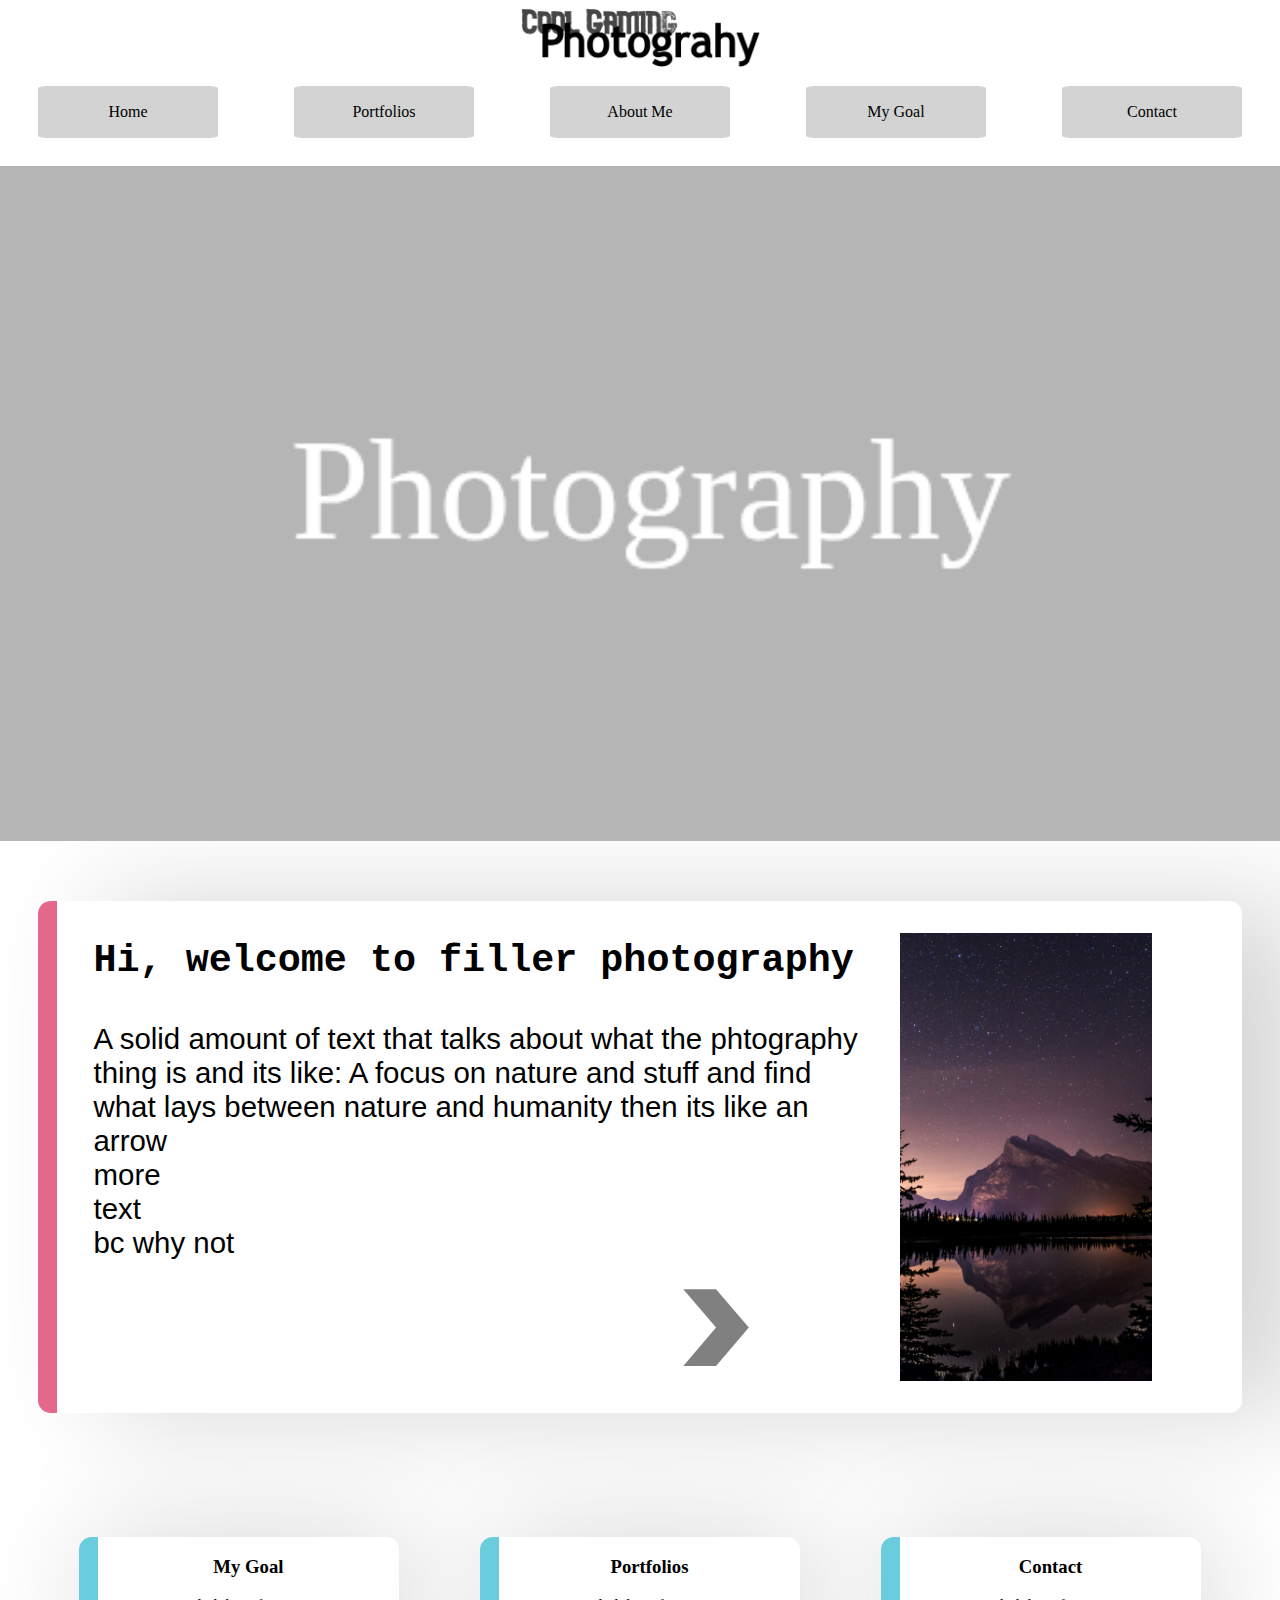
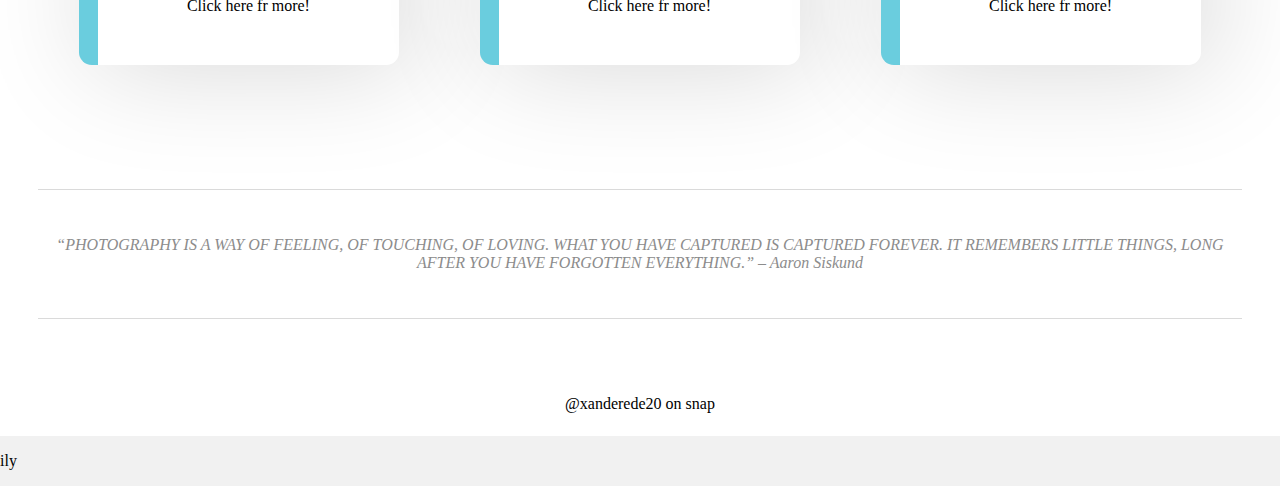
==== index.html @ 937c344c "Update index.html" ====
<HTML>
<head>
<link rel="stylesheet" type="text/css" href="phot.css">
<script src="canvasSlideshow.js"></script>
<title> FBLA 2</title>


</head>
				
<body onload="onLoad()">		

<div id="header">
	<div id="headerLogoWrapper">
		<img src="Logo.png" id="headerLogo">    <!--1000px x 200px-->
	</div>
	
	<div id="headerPagesWrapper">
			<a class="headerButton" id="headerHome">Home</a>
			<a class="headerButton" id="headerPortfolios">Portfolios</a>
			<a class="headerButton" id="headerAboutMe">About Me</a>
			<a class="headerButton" id="headerMyGoal">My Goal</a>
			<a class="headerButton" id="headerContact">Contact</a>
	</div>
</div>

<div id="wrapper">

	<div id="slideshow">
		<canvas id="slideshowCanvas"></canvas>
	</div>
	
	<div id="block1">
		<div id="block1txt">
			<a href="https://www.w3schools.com" id="linkAboutMe" class="normalA"> 
				<h3 class="head">Hi, welcome to filler photography</h3>
				<p> A solid amount of text that talks about what the phtography thing is and its like: A focus on nature and stuff and find  what lays between nature and  humanity then its like an arrow <br> more <br> text <br> bc why not</p>
				<a class="cardButton" id="aboutButton">MOre about me</a>
			</a>
		</div>
		
		<div id="block1imgdiv">
			<img src="filler.jpg" id="block1img">
		</div>
	</div>
	
<div id="pagesTable"> 
	<div id="tableBox1" class="tableBox">
		<h3> My Goal</h3>
		<p>Click here fr more!</p>
	</div>
	
	<div id="tableBox2" class="tableBox">
		<h3>Portfolios</h3>
		<p>Click here fr more!</p>
	</div>
	
	<div id="tableBox3" class="tableBox">
		<h3>Contact</h3>
		<p>Click here fr more!</p>
	</div>
</div>

<div id="poem">
 <p> “PHOTOGRAPHY IS A WAY OF FEELING, OF TOUCHING, OF LOVING. WHAT YOU HAVE CAPTURED IS CAPTURED FOREVER. IT REMEMBERS LITTLE THINGS, LONG AFTER YOU HAVE FORGOTTEN EVERYTHING.”
– Aaron Siskund</p>
</div>

<p style="text-align:center;">@xanderede20 on snap</p>
</div>
		
<footer id="footer">
<div id="fWrap" class="foot">
	<p>ily </p>
	</div>
</footer>
		
</body>
				</HTML>
---- phot.css ----
body{
background-color: white;
margin: 0%;
overflow-x: hidden;
}

#header{
	z-index: 999;
	height: 17%;
	width: 100%;
	top: 0;
	 background-color:white;
	 padding-bottom:1%;
	
}

.header{
	background-color: white;
	height: 60%;
	display:flex;
	border: 1px solid black;
}

#headerLogoWrapper{
	width: 100%;
	height: 40%;
	display:flex;
	justify-content: center;
	padding: 0.5% 0% 0.5% 0%;
}

#headerPagesWrapper{
	width:100%;
	height:50%;
	display:flex;
	justify-content: space-around;
	align-items: center;
}

.headerButton {
    background-color: lightgrey;
    border-radius: 5%;
    text-align: center;
    width: 12%;
    height: 35%;
    display: flex;
    justify-content: center;
    align-items: center;
    padding: 1%;
	transition: 0.5s;
}

.headerButton:hover{
	background-color: #b8e3ff;
}

#wrapper{
	width: 94%;
	padding: 0% 3% 0.5% 3%;
}

#slideshow{
	width: 110%;
	margin: 0% -3.5% 0% -3.5%;
}

#slideshowCanvas{
	height: 75%;
	width: 100%%;}
	
	#block1{
		height:40vw;
margin: 5% 0 5% 0;
   padding: 0 0 0 3%;
background-color: white;
box-shadow: 5vw 0vw 9vw #d6d6d6;	
transition: 0.5s;
border: 1.5vw solid #e3688b;
border-style: none none none solid;
border-radius: 1vw;
display: flex;
align-items: center;
	}
	
	#block1:hover{
	box-shadow: 5vw 0vw 20vw #d6d6d6;
	}
	
#block1txt{
	height: 100%;
	width: 60vw;
	overflow:hidden;
	text-decoration: none;
	color: black;
}

#block1txt p{
	font-family: helvetica;
	font-size: 2.3vw;
}

.head{
	font-family: "Courier New";
	font-size: 3vw;
}

#block1img{
	margin-left: 3vw;
	height: 35vw;
}

#aboutButton{
	clip-path: polygon(90% 0, 95% 0, 100% 50%, 95% 100%, 90% 100%, 95% 50%);
    background-color: gray;
    text-align: center;
    width: 50vw;
    height: 12%;
    display: flex;
    justify-content: center;
    align-items: center;
    padding: 1%;
	transition: 0.5s;
}

#block1txt:hover #aboutButton{
background-color: lightblue;
margin-left: 5vw;}


.normalA {
   color: black;
   text-decoration: none;
}

#pagesTable{
	display: inline-flex;
	height: 20vw;
	width: 100%;
	justify-content: space-around;
	align-items: center;
}
.tableBox{
		height:10vw;
		width:25%;
	margin: 5% 0 5% 0;
	background-color: white;
	box-shadow: 1vw 0vw 9vw #d6d6d6;	
	transition: 0.5s;
	border-left: 1.5vw solid #6acdde;
	border-right: 0vw solid #6acdde;
	border-style: none solid none solid;
	border-radius: 1vw;
	text-align:center;
	transition: 0.5s ease-in-out;
}

	.tableBox:hover{
	box-shadow: 1vw 0vw 20vw #d6d6d6;
		border-right: 1.5vw solid #6acdde;
	}


#poem{
	height:10vw;
		width:100%;
	margin: 5% 0 5% 0;
	border: 0.15vw solid #DADADA;
	border-style: solid none solid none;
	display: inline-flex;
	justify-content: center;
	align-items: center;
}

#poem p{
	text-align:center;
	color: #8C8C8C;
	font-style: italic;
}


#footer {
	background-color: #F1F1F1;
	width: 100%;
	display:inline-block;
	bottom: 0%;
}
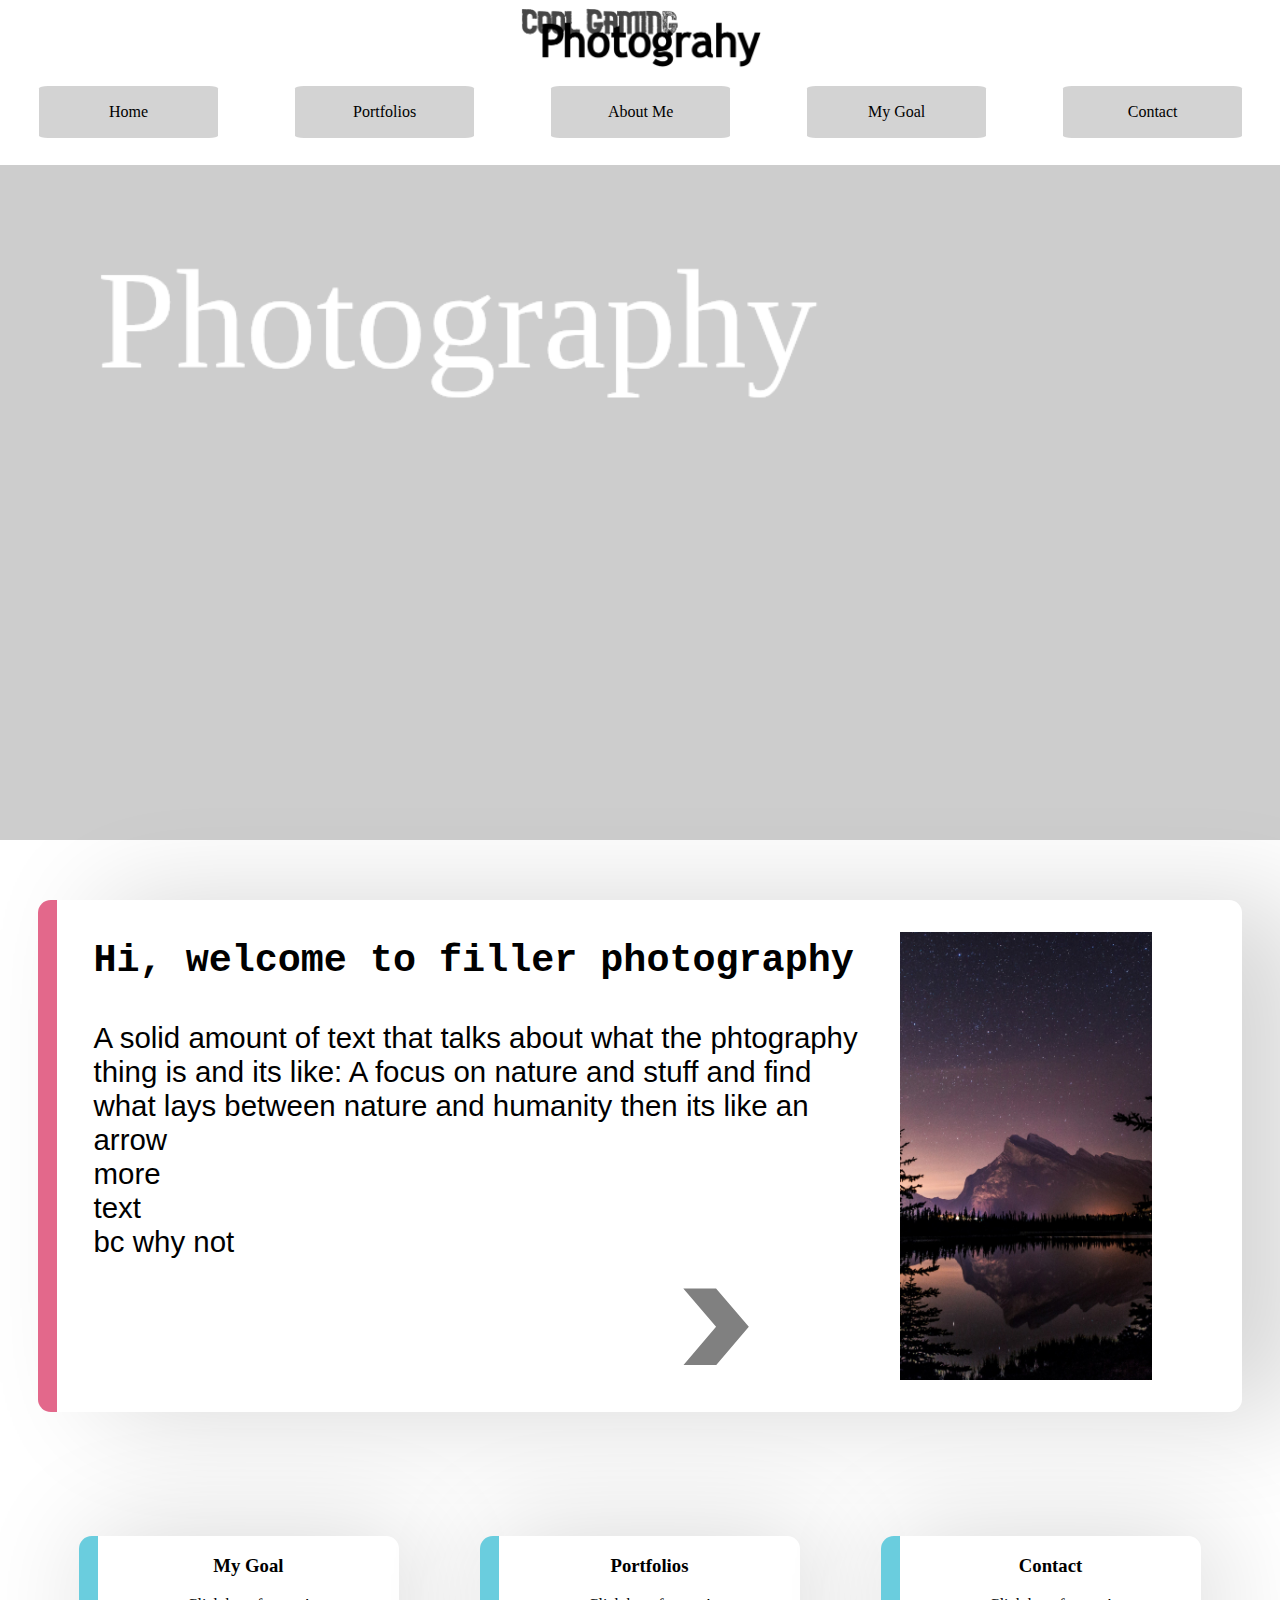
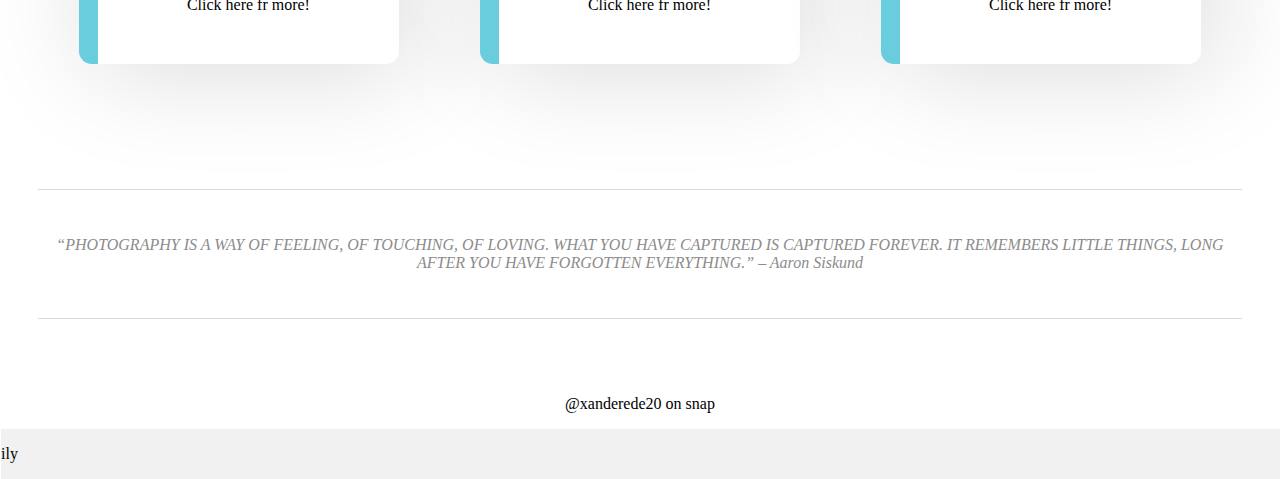
==== commit 3ad28af0: "Add files via upload" ====
--- a/index.html
+++ b/index.html
@@ -23,7 +23,7 @@
 	</div>
 </div>
 
-<div id="wrapper">
+  
 
 	<div id="slideshow">
 		<canvas id="slideshowCanvas"></canvas>
@@ -75,4 +75,4 @@
 </footer>
 		
 </body>
-				</HTML>
+				</HTML>--- a/phot.css
+++ b/phot.css
@@ -1,16 +1,17 @@
 body{
 background-color: white;
-margin: 0%;
+margin: 0% 3% 0% 3%;
 overflow-x: hidden;
 }
 
 #header{
 	z-index: 999;
 	height: 17%;
-	width: 100%;
+	width: 106.4%;
 	top: 0;
 	 background-color:white;
 	 padding-bottom:1%;
+	 margin: 0 -3.15% 0 -3.15%;
 	
 }
 
@@ -60,8 +61,8 @@
 }
 
 #slideshow{
-	width: 110%;
-	margin: 0% -3.5% 0% -3.5%;
+	width: 100%;
+	margin: 0% 0% 0% -3.5%;
 }
 
 #slideshowCanvas{
@@ -179,10 +180,9 @@
 
 
 #footer {
+	margin: 0% -3% 0% -3.1%;
 	background-color: #F1F1F1;
-	width: 100%;
+	width: 108%;
 	display:inline-block;
 	bottom: 0%;
 }
-
-	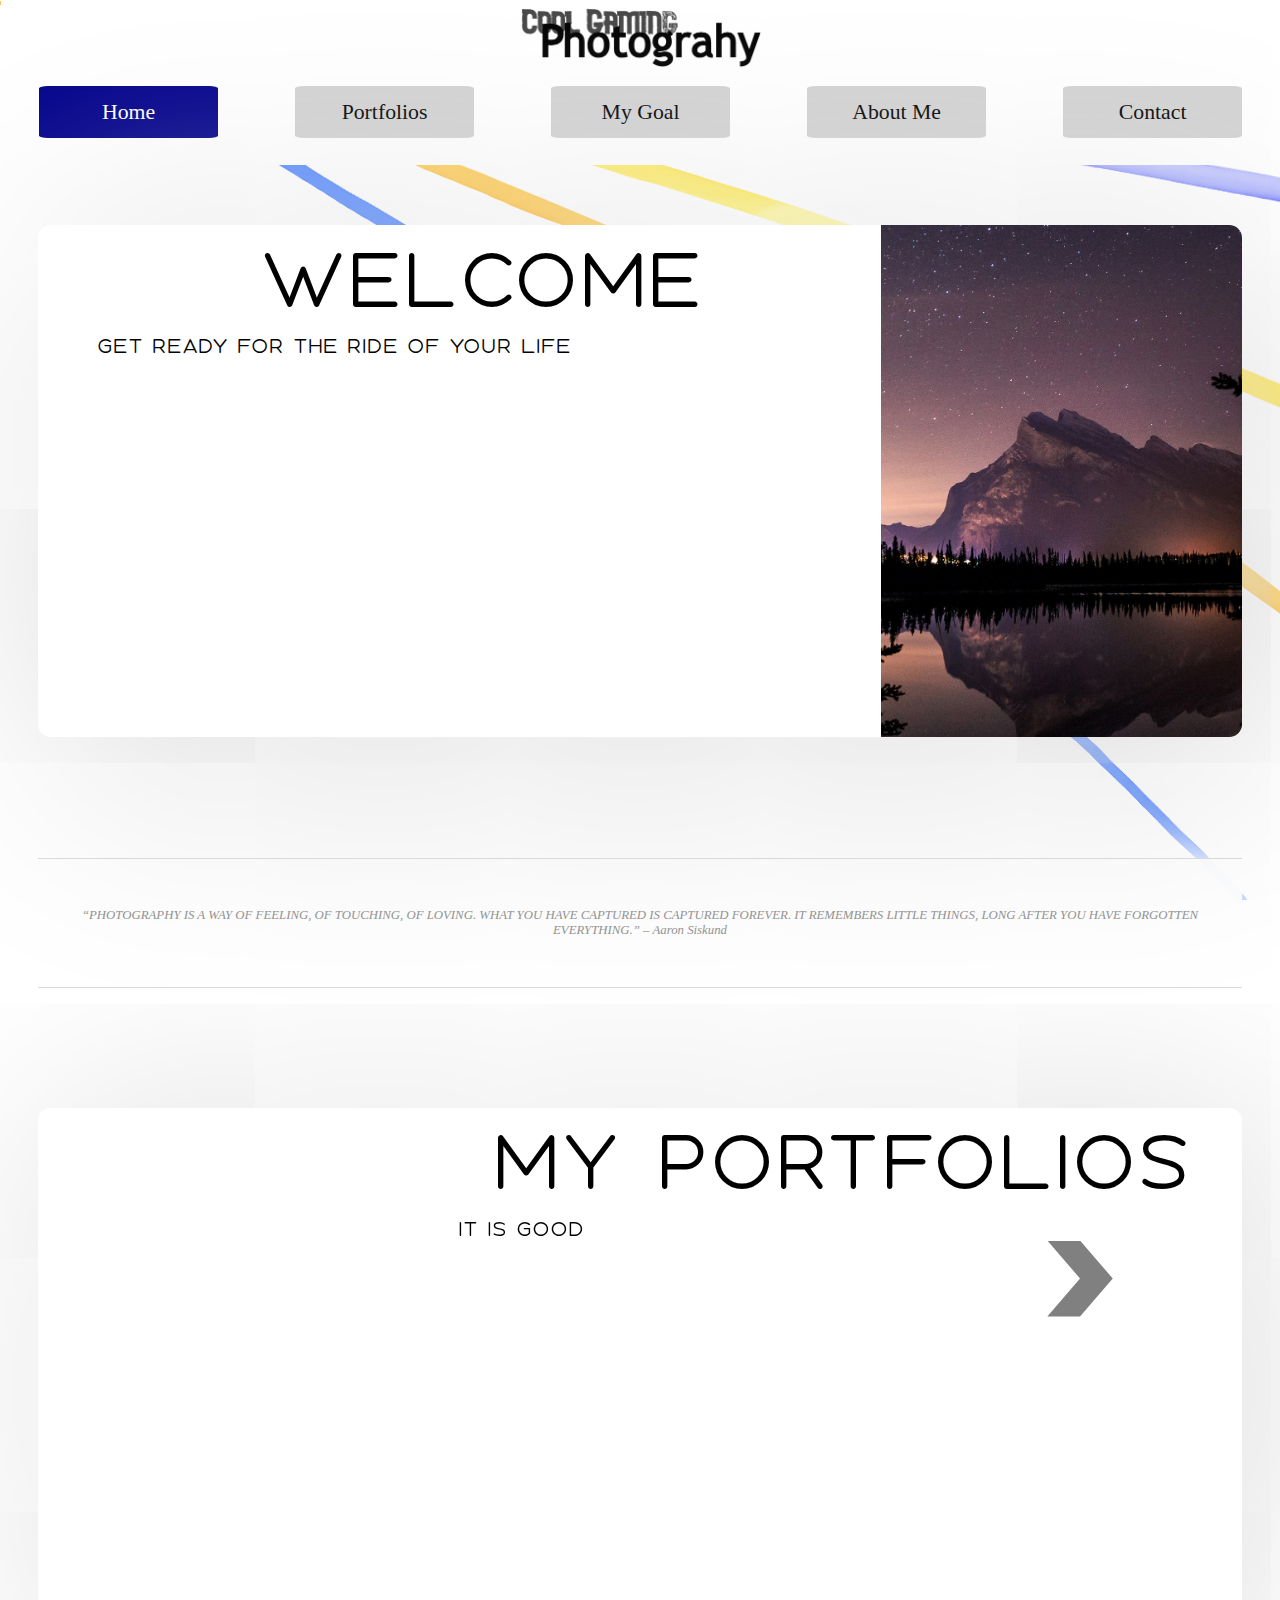
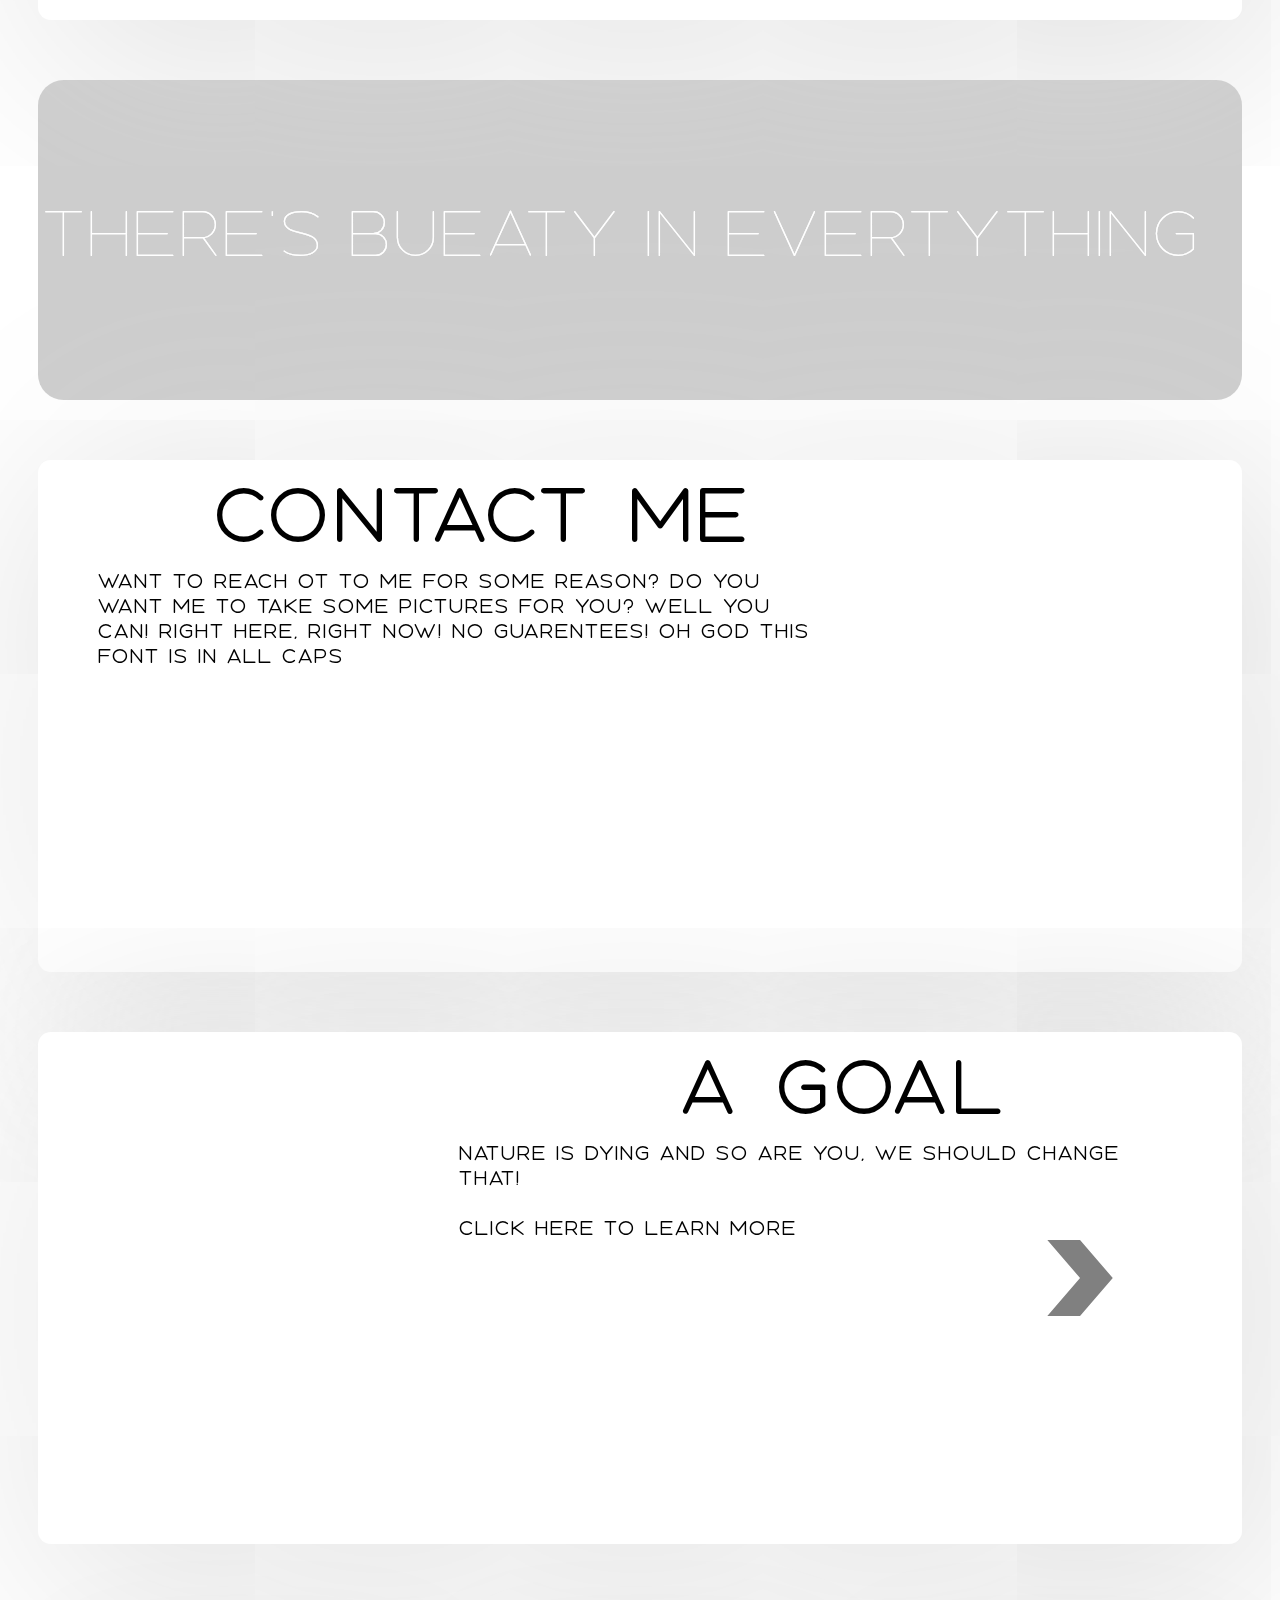
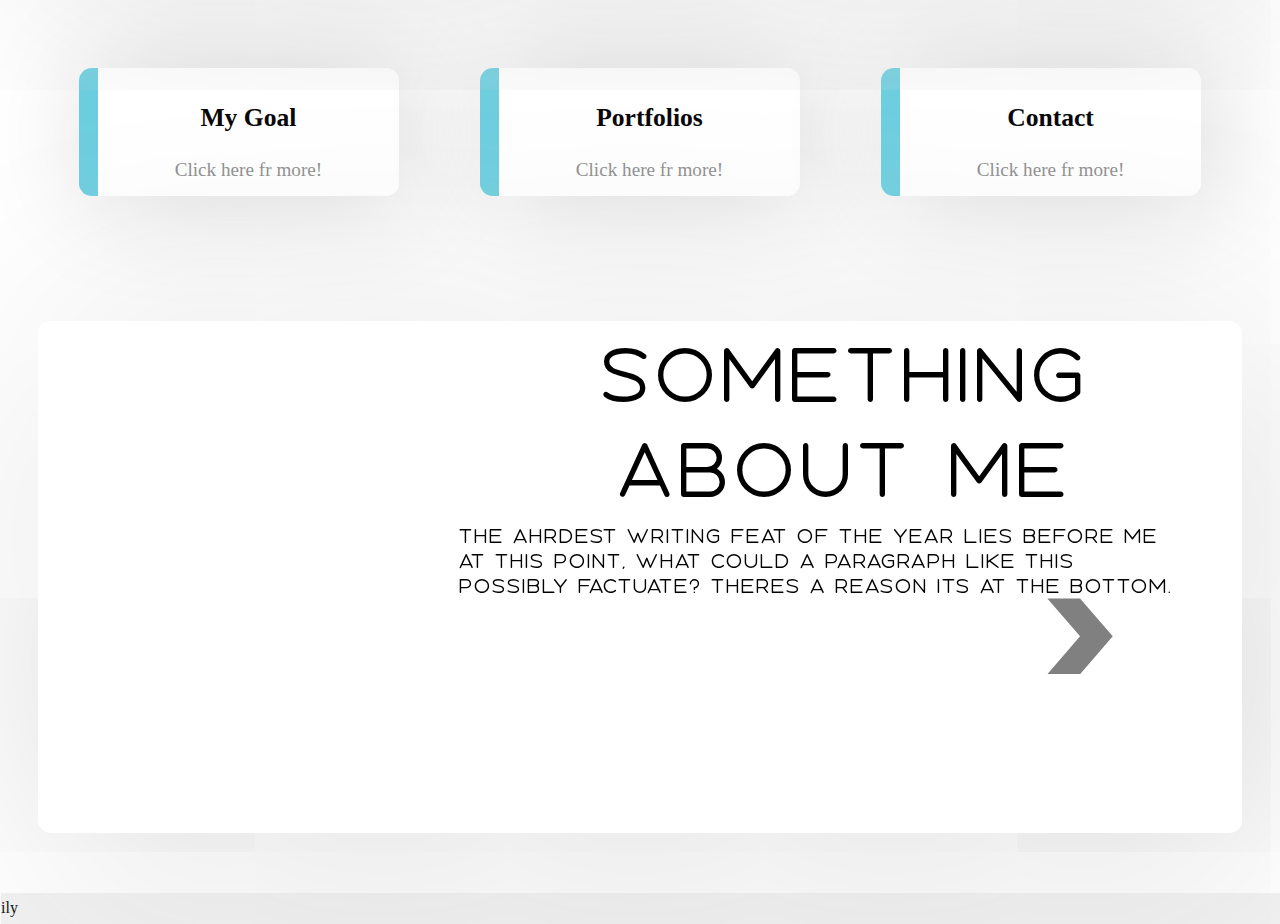
==== commit c7b7dc08: "Add files via upload" ====
--- a/index.html
+++ b/index.html
@@ -1,6 +1,7 @@
 <HTML>
 <head>
 <link rel="stylesheet" type="text/css" href="phot.css">
+<link rel="stylesheet" type="text/css" href="goal.css">
 <script src="canvasSlideshow.js"></script>
 <title> FBLA 2</title>
 
@@ -15,57 +16,155 @@
 	</div>
 	
 	<div id="headerPagesWrapper">
-			<a class="headerButton" id="headerHome">Home</a>
-			<a class="headerButton" id="headerPortfolios">Portfolios</a>
-			<a class="headerButton" id="headerAboutMe">About Me</a>
-			<a class="headerButton" id="headerMyGoal">My Goal</a>
-			<a class="headerButton" id="headerContact">Contact</a>
+			<a class="headerButton headerSelected" id="headerHome" href="index.html">Home</a>
+			<a class="headerButton" id="headerPortfolios" href="portfolio.html">Portfolios</a>
+			<a class="headerButton" id="headerMyGoal" href="goal.html">My Goal</a>
+			<a class="headerButton" id="headerAboutMe" href="aboutme.html">About Me</a>
+			<a class="headerButton" id="headerContact" href="contact.html">Contact</a>
 	</div>
 </div>
 
-  
+	
+	<div class="box">
+		<div  class="amLeft">	
+		
+				<div class="whoAm">
+					<p> Welcome</p>
+				</div>
+					
+				<div class="amtext skinny2">
+					Get ready for the ride of your life
+				</div>
+			
+		</div>
+		
+	<div class="amRight" style="background-image: url('filler.jpg')"></div>	
+	
+</div>
+
+<div id="poem" class="niceText">
+	<p> “PHOTOGRAPHY IS A WAY OF FEELING, OF TOUCHING, OF LOVING. WHAT YOU HAVE CAPTURED IS CAPTURED FOREVER. IT REMEMBERS LITTLE THINGS, LONG AFTER YOU HAVE FORGOTTEN EVERYTHING.”
+		– Aaron Siskund</p>
+</div>
+
+
+<div class="box">
+		<div  class="amLeft2" style="background-image: url('filler.jpg')">		</div>
+				<a href="portfolio.html" id="linkGoal" class="normalA"> 
+	<div class="amRight2">
+	
+						<div class="whoAm">
+							<p> My portfolios</p>
+						</div>
+					
+						<div class="amtext skinny2">
+							It is good
+							
+							<div class="cardButton aboutButton">MOre about me</div>
+			</a>
+		</div>
+						</div>
+	</div>	
+
 
 	<div id="slideshow">
 		<canvas id="slideshowCanvas"></canvas>
 	</div>
+
+
+	<div class="box">
+		<div  class="amLeft">	
+		
+				<div class="whoAm">
+					<p> Contact me</p>
+				</div>
+					
+				<div class="amtext skinny2">
+					Want to reach ot to me for some reason? Do you want me to take some pictures for you? Well you CAN! Right here, right now! NO guarentees!  Oh god this font is in all caps
+				</div>
+			
+		</div>
+		
+	<div class="amRight" style="background-image: url('filler.jpg')">
+				
+				<a href='contact.html' class="cardButtonDiv">
+				<div class="cardButtonDiv">
+				
+						<img class="magicButton" src="arrow2Right.png">
+				
+				</div></a>
+	</div>	
 	
-	<div id="block1">
-		<div id="block1txt">
-			<a href="https://www.w3schools.com" id="linkAboutMe" class="normalA"> 
-				<h3 class="head">Hi, welcome to filler photography</h3>
-				<p> A solid amount of text that talks about what the phtography thing is and its like: A focus on nature and stuff and find  what lays between nature and  humanity then its like an arrow <br> more <br> text <br> bc why not</p>
-				<a class="cardButton" id="aboutButton">MOre about me</a>
+</div>
+
+
+<div class="box">
+		<div  class="amLeft2" style="background-image: url('filler.jpg')">		</div>
+				<a href="goal.html" id="linkGoal" class="normalA"> 
+	<div class="amRight2">
+	
+						<div class="whoAm">
+							<p>A goal</p>
+						</div>
+					
+						<div class="amtext skinny2">
+							Nature is dying and so are you, we should change that!
+							<br><br>
+							Click here to learn more
+							
+							<div class="cardButton aboutButton">MOre about me</div>
 			</a>
 		</div>
-		
-		<div id="block1imgdiv">
-			<img src="filler.jpg" id="block1img">
-		</div>
+						</div>
 	</div>
+
+
 	
 <div id="pagesTable"> 
-	<div id="tableBox1" class="tableBox">
-		<h3> My Goal</h3>
-		<p>Click here fr more!</p>
+
+		<a href="goal.html" class="tableBox">
+			<div id="tableBox1">
+				<h3 class="tableText"> My Goal</h3>
+				<p class="tableText2">Click here fr more!</p>
+			</div>
+		</a>
+	
+		<a href="portfolio.html" class="tableBox">
+			<div id="tableBox2" >
+				<h3 class="tableText">Portfolios</h3>
+				<p class="tableText2">Click here fr more!</p>
+			</div>
+		</a>
+	
+	
+		<a href="contact.html" class="tableBox">
+			<div id="tableBox3">
+				<h3 class="tableText">Contact</h3>
+				<p class="tableText2">Click here fr more!</p>
+			</div>
+		</a>
+	
+</div>  
+
+<div class="box">
+		<div  class="amLeft2" style="background-image: url('me.jpg')">		</div>
+				<a href="aboutme.html" id="linkGoal" class="normalA"> 
+	<div class="amRight2">
+	
+						<div class="whoAm">
+							<p>Something about me</p>
+						</div>
+					
+						<div class="amtext skinny2">
+							The ahrdest writing feat of the year lies before me at this point, what could a paragraph like this possibly factuate? Theres a reason its at the bottom.
+							
+							<div class="cardButton aboutButton">MOre about me</div>
+			</a>
+		</div>
+						</div>
 	</div>
-	
-	<div id="tableBox2" class="tableBox">
-		<h3>Portfolios</h3>
-		<p>Click here fr more!</p>
-	</div>
-	
-	<div id="tableBox3" class="tableBox">
-		<h3>Contact</h3>
-		<p>Click here fr more!</p>
-	</div>
-</div>
 
-<div id="poem">
- <p> “PHOTOGRAPHY IS A WAY OF FEELING, OF TOUCHING, OF LOVING. WHAT YOU HAVE CAPTURED IS CAPTURED FOREVER. IT REMEMBERS LITTLE THINGS, LONG AFTER YOU HAVE FORGOTTEN EVERYTHING.”
-– Aaron Siskund</p>
-</div>
 
-<p style="text-align:center;">@xanderede20 on snap</p>
 </div>
 		
 <footer id="footer">
--- a/phot.css
+++ b/phot.css
@@ -1,5 +1,7 @@
 body{
-background-color: white;
+background-image: url('BackTest4.png');
+background-size: cover;
+background-attachment: fixed;
 margin: 0% 3% 0% 3%;
 overflow-x: hidden;
 }
@@ -28,6 +30,10 @@
 	display:flex;
 	justify-content: center;
 	padding: 0.5% 0% 0.5% 0%;
+}
+
+#headerLogo{
+	height:100%;
 }
 
 #headerPagesWrapper{
@@ -49,11 +55,19 @@
     align-items: center;
     padding: 1%;
 	transition: 0.5s;
+	font-size: 1.7vw;	
 }
 
 .headerButton:hover{
 	background-color: #b8e3ff;
-}
+	color:black;
+}
+
+.headerSelected{
+	background-color: darkblue;
+	color:white;
+}
+
 
 #wrapper{
 	width: 94%;
@@ -61,31 +75,55 @@
 }
 
 #slideshow{
+	border-radius:2vw;
+	overflow:hidden;
 	width: 100%;
-	margin: 0% 0% 0% -3.5%;
 }
 
 #slideshowCanvas{
-	height: 75%;
-	width: 100%%;}
+
+	}
 	
 	#block1{
 		height:40vw;
+		width:89.25%;
 margin: 5% 0 5% 0;
-   padding: 0 0 0 3%;
+   padding: 3vw 5vw 3vw 5vw;
 background-color: white;
-box-shadow: 5vw 0vw 9vw #d6d6d6;	
+box-shadow: 0vw 0vw 9vw #d6d6d6;	
 transition: 0.5s;
-border: 1.5vw solid #e3688b;
-border-style: none none none solid;
-border-radius: 1vw;
 display: flex;
 align-items: center;
+position: relative;
 	}
 	
 	#block1:hover{
-	box-shadow: 5vw 0vw 20vw #d6d6d6;
-	}
+	box-shadow: 0vw 0vw 20vw #d6d6d6;
+	}
+	
+#block1:after {
+    padding: 0%;
+    content: "";
+    width: 10vw;
+    position: absolute;
+    left: 3vw;
+    top: 3vw;
+    border: 0.2vw solid #5294ff;
+    height: 10vw;
+    border-style: solid none none solid;
+}	
+
+#block1:before {
+    padding: 0%;
+    content: "";
+    width: 10vw;
+    position: absolute;
+    right: 3vw;
+    bottom: 3vw;
+    border: 0.2vw solid #5294ff;
+    height: 10vw;
+    border-style: none solid solid none;
+}
 	
 #block1txt{
 	height: 100%;
@@ -110,7 +148,7 @@
 	height: 35vw;
 }
 
-#aboutButton{
+.aboutButton{
 	clip-path: polygon(90% 0, 95% 0, 100% 50%, 95% 100%, 90% 100%, 95% 50%);
     background-color: gray;
     text-align: center;
@@ -123,7 +161,7 @@
 	transition: 0.5s;
 }
 
-#block1txt:hover #aboutButton{
+#block1txt:hover .aboutButton{
 background-color: lightblue;
 margin-left: 5vw;}
 
@@ -153,6 +191,12 @@
 	border-radius: 1vw;
 	text-align:center;
 	transition: 0.5s ease-in-out;
+	display: flex;
+    justify-content: center;
+    align-items: stretch;
+    align-content: center;
+    flex-wrap: wrap;
+    flex-direction: column;
 }
 
 	.tableBox:hover{
@@ -170,7 +214,9 @@
 	display: inline-flex;
 	justify-content: center;
 	align-items: center;
-}
+	background-color: rgb(255,255,255,0.98);
+	box-shadow: 0vw 0vw 4vw 1vw #ffffff;
+	}
 
 #poem p{
 	text-align:center;
@@ -178,6 +224,29 @@
 	font-style: italic;
 }
 
+.cardButtonDiv{
+	width: 50%;
+	height: 15%;
+	opacity:0;
+	background-color: lightblue;
+	border-radius: 5%;
+	transition: 0.5s;
+	display:flex;
+	justify-content: center;
+	align-items:center;
+}
+
+.box:hover .cardButtonDiv{
+	opacity:1;
+}
+
+.magicButton {
+	width: 100%;
+	border: none;
+	background: none;
+	text-decoration:none;
+	text-align: center;
+}
 
 #footer {
 	margin: 0% -3% 0% -3.1%;
@@ -186,3 +255,46 @@
 	display:inline-block;
 	bottom: 0%;
 }
+
+.niceText{
+	font-size: 1vw;
+	text-align:center;
+	color: #8C8C8C;
+	font-style: italic;
+}
+
+.tableText{
+		font-size: 2vw;
+	text-align:center;
+}
+
+.tableText2{
+		font-size: 1.5vw;
+	text-align:center;
+	color: #8C8C8C;
+}
+
+@font-face {
+  font-family: skinny;
+  src: url(nectar.otf);
+}
+
+@font-face {
+  font-family: skinny2;
+  src: url(nectarBold.otf);
+}
+
+
+.skinny2 {
+	font-family:skinny2;
+}
+
+p{
+	margin-block-start: 0.5vw;
+    margin-block-end: 0.5vw;
+}
+
+a{
+	text-decoration:none;
+	color: black;
+}--- a/goal.css
+++ b/goal.css
@@ -0,0 +1,84 @@
+.box{
+		height:40vw;
+margin: 5% 0 5% 0;
+   /*padding: 3vw 5vw 3vw 5vw;  */
+background-color: white;
+box-shadow: 0vw 0vw 4vw #d6d6d6;	
+transition: 0.5s;
+align-items: center;
+display:flex;
+justify-content: space-around;
+position: relative;
+box-shadow: 2vw 2vw 20vw #d6d6d6;
+border-radius: 1vw;
+overflow: hidden;
+
+background-size:cover;
+background-attachment: fixed;
+	}
+
+
+.amLeft{
+	width:70%;
+	height:100%;
+	transition: 0.5s;
+}
+
+.whoAm{
+	margin-left: 5%; 
+	font-family: skinny2; 
+	font-size: 6vw;
+	text-align: center;
+}
+
+
+
+.amRight{
+	width: 30%;
+	height:100%;
+	  background-size: 35%;
+	background-attachment:fixed;
+	background-position:right;
+	display:flex;
+	justify-content: center;
+	align-items:center;
+}
+
+.amtext {
+	float: left;
+	width :86%;
+	margin-left: 7%; 
+	font-size: 1.6vw;
+}
+
+.amImg{
+    text-align: center;
+	width: 100%;
+	height:100%;
+	
+}
+
+
+.amLeft:hover .aboutButton{
+background-color: lightblue;
+margin-left: 5vw;}
+
+.amRight2:hover .aboutButton{
+background-color: lightblue;
+margin-left: 5vw;}
+
+
+
+.amRight2{
+	width: 70%;
+	height:100%;
+
+}
+
+.amLeft2{
+	width: 30%;
+	height:100%;
+	  background-size: 35%;
+	background-attachment:fixed;
+	background-position:center;
+}
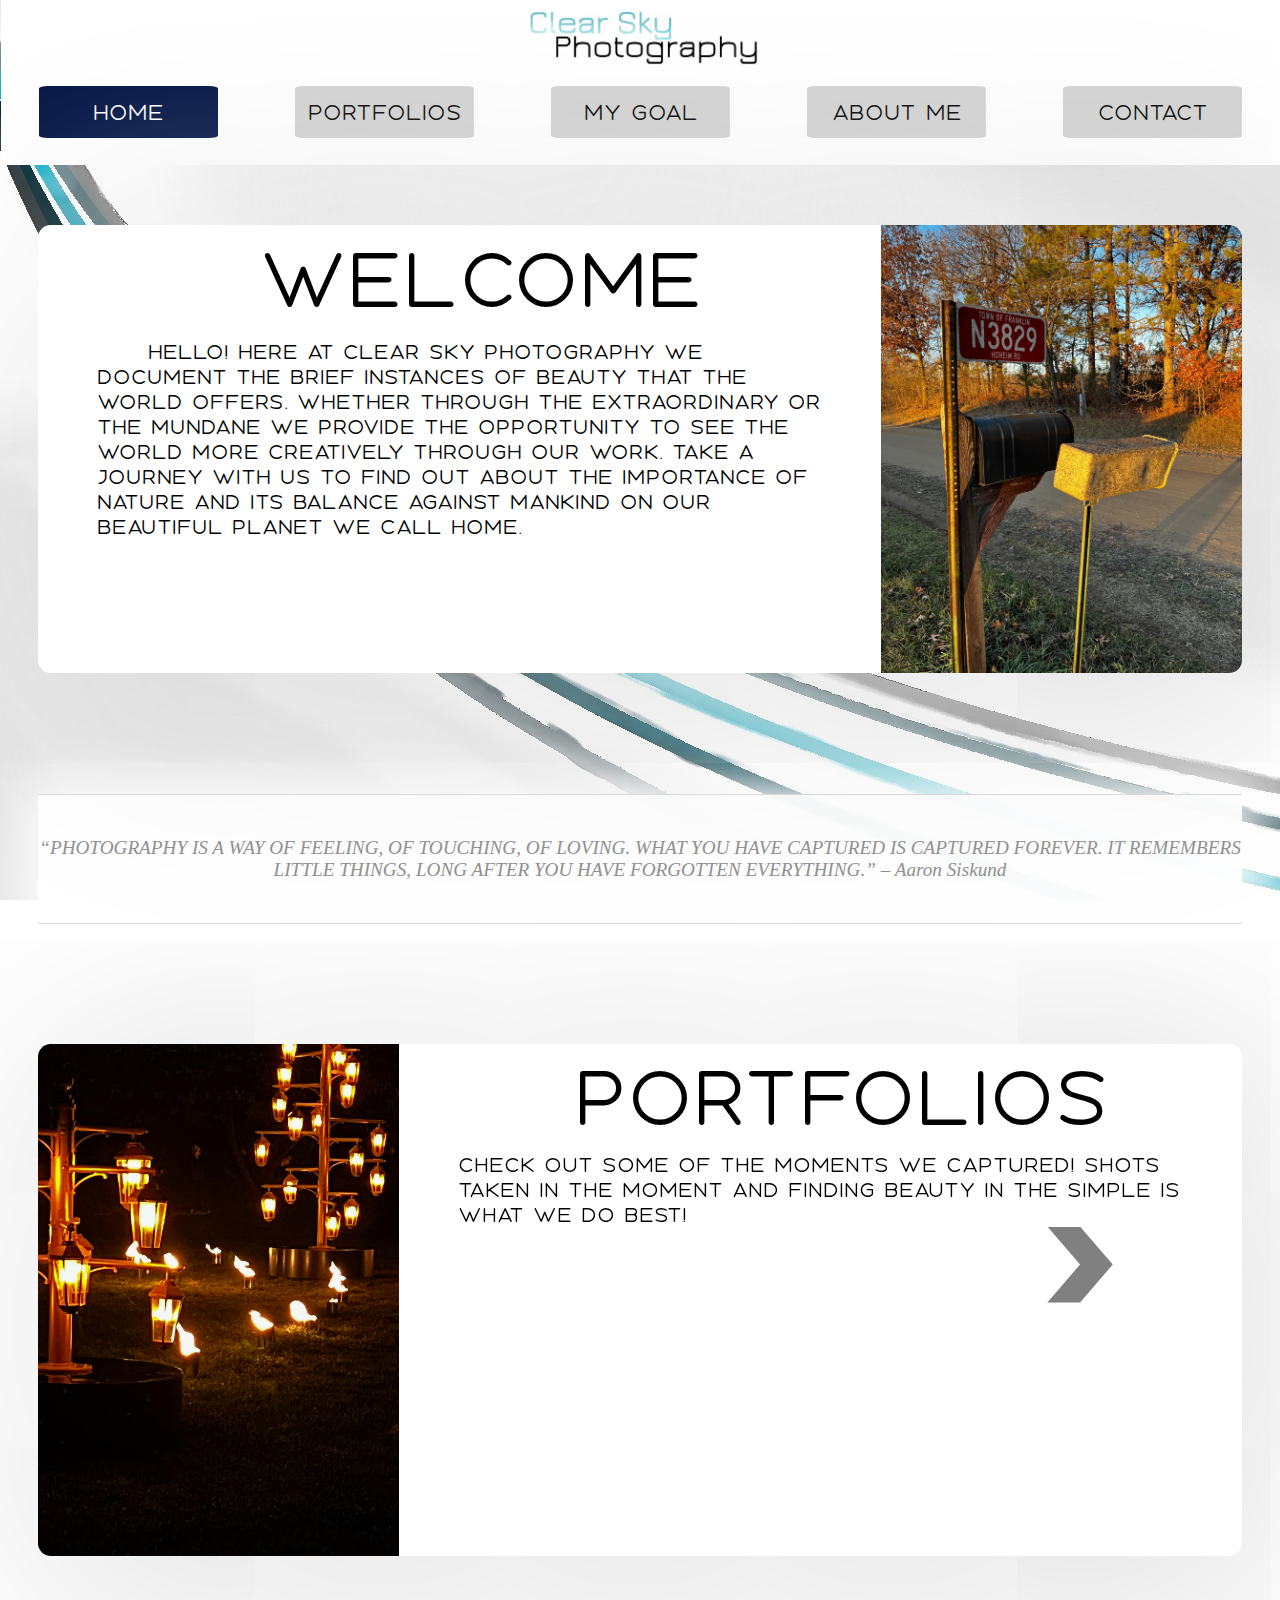
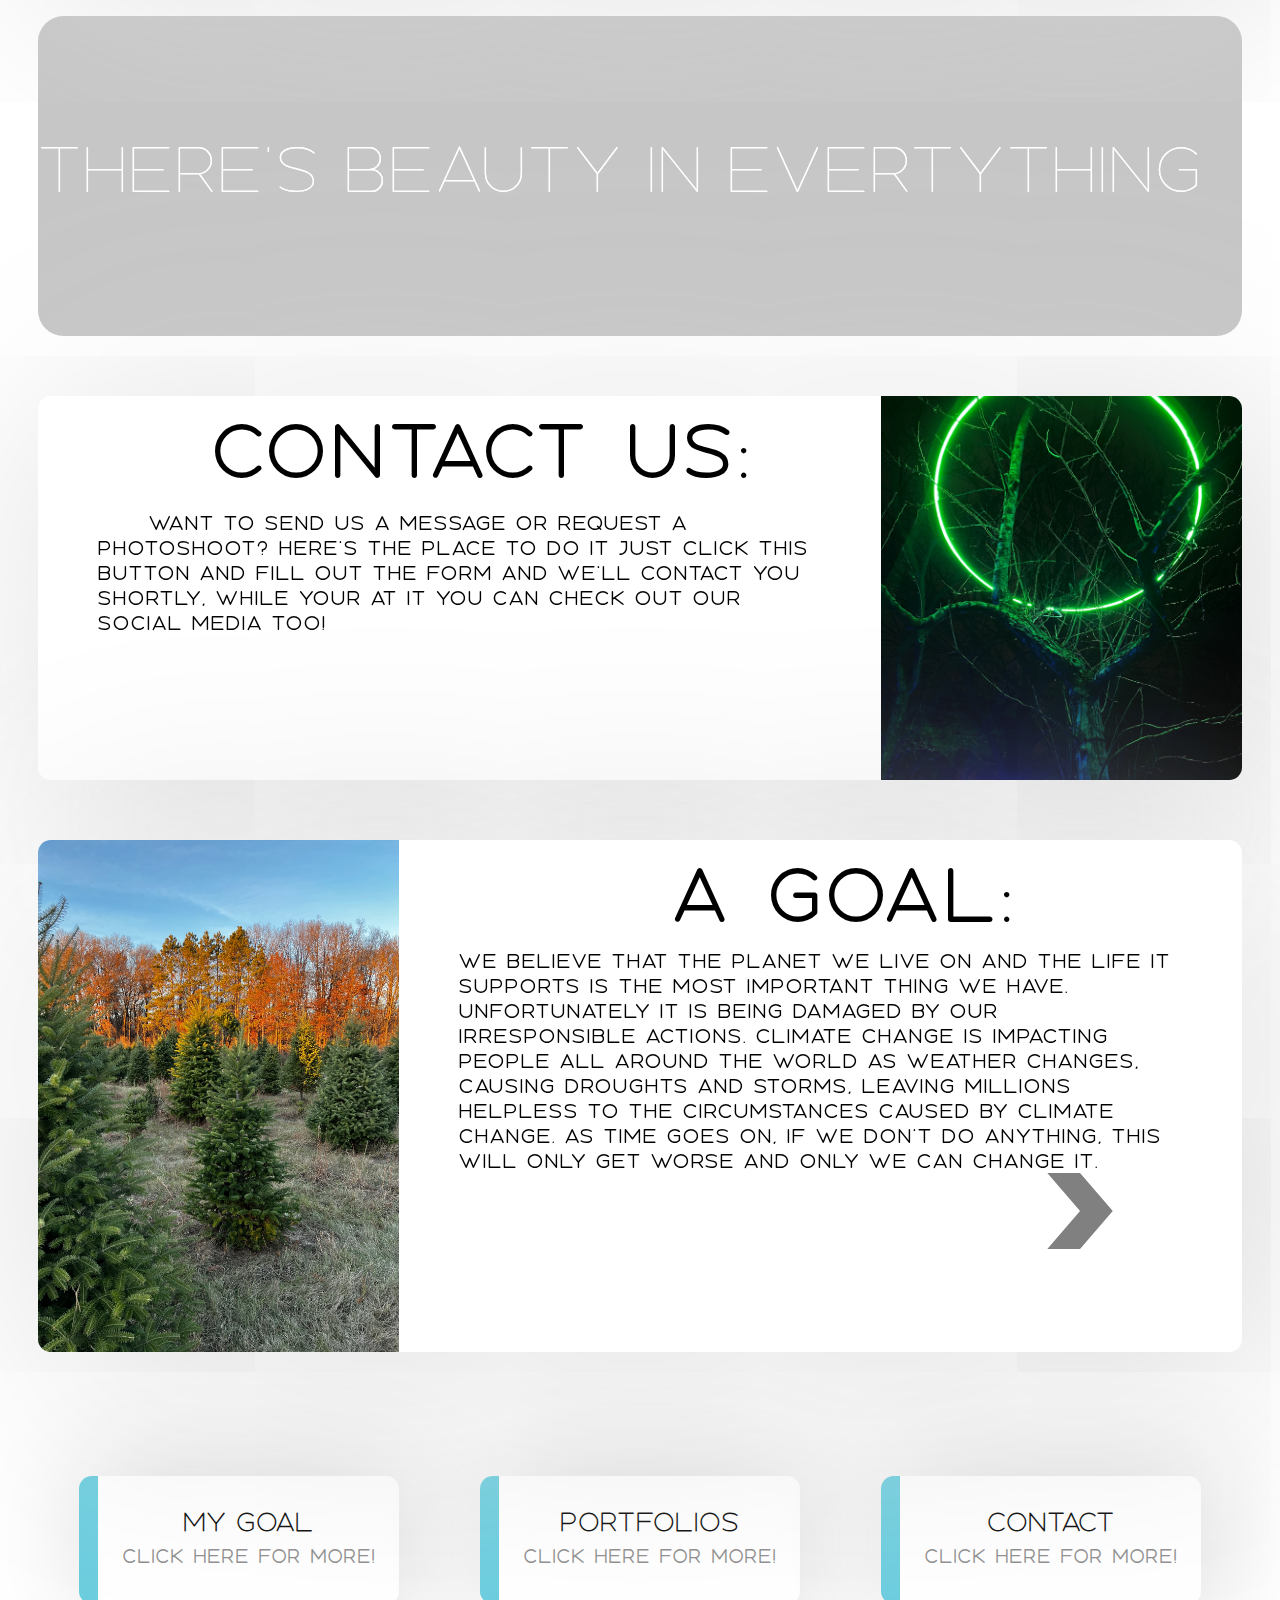
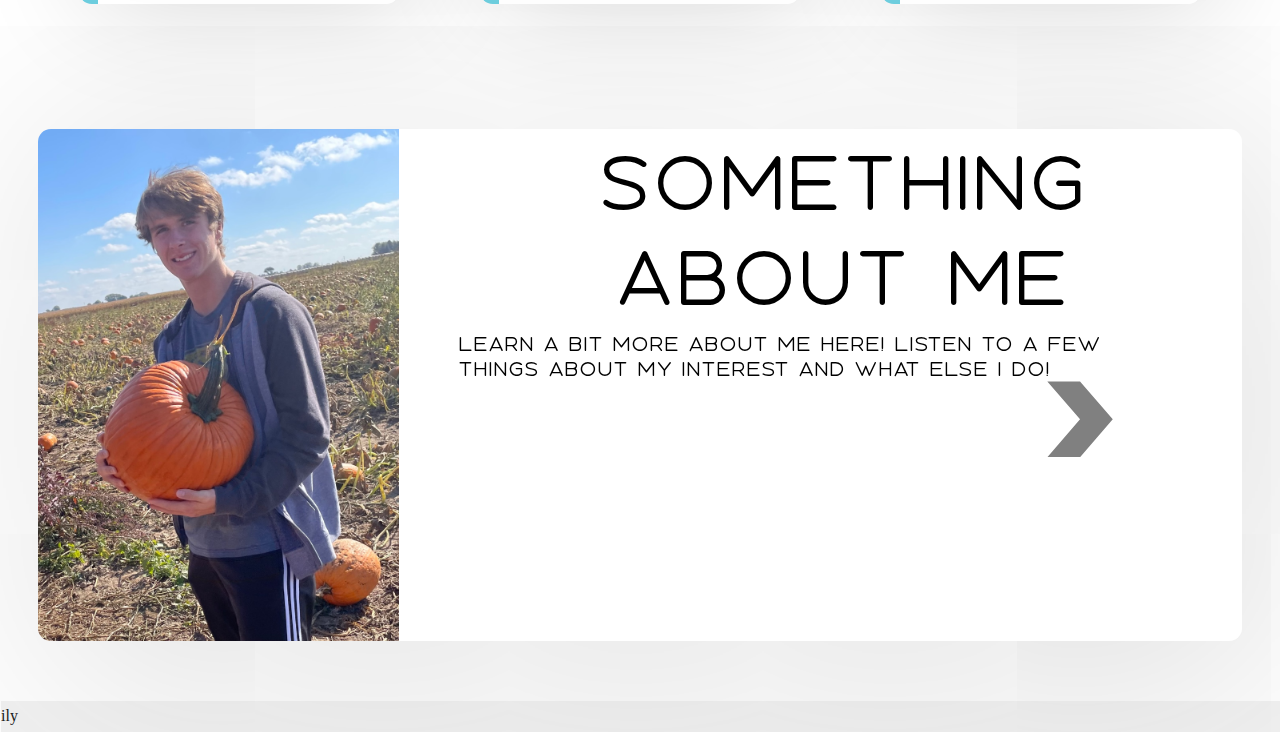
==== commit 67b19805: "Add files via upload" ====
--- a/index.html
+++ b/index.html
@@ -2,6 +2,7 @@
 <head>
 <link rel="stylesheet" type="text/css" href="phot.css">
 <link rel="stylesheet" type="text/css" href="goal.css">
+<link rel="icon" type="image/x-icon" href="favicon.ico">
 <script src="canvasSlideshow.js"></script>
 <title> FBLA 2</title>
 
@@ -25,7 +26,7 @@
 </div>
 
 	
-	<div class="box">
+	<div class="box" style="height: 35vw;">
 		<div  class="amLeft">	
 		
 				<div class="whoAm">
@@ -33,12 +34,12 @@
 				</div>
 					
 				<div class="amtext skinny2">
-					Get ready for the ride of your life
+						<p class="tab">			Hello! Here at Clear Sky Photography we document the brief instances of beauty that the world offers. Whether through the extraordinary or the mundane we provide the opportunity to see the world more creatively through our work. Take a journey with us to find out about the importance of nature and its balance against mankind on our beautiful planet we call home.</p>
 				</div>
 			
 		</div>
 		
-	<div class="amRight" style="background-image: url('filler.jpg')"></div>	
+	<div class="amRight" style="background-image: url('Pine/pp1.jpg')"></div>	
 	
 </div>
 
@@ -49,16 +50,16 @@
 
 
 <div class="box">
-		<div  class="amLeft2" style="background-image: url('filler.jpg')">		</div>
+		<div  class="amLeft2" style="background-image: url('Light/ll1.jpg')">		</div>
 				<a href="portfolio.html" id="linkGoal" class="normalA"> 
 	<div class="amRight2">
 	
 						<div class="whoAm">
-							<p> My portfolios</p>
+							<p> Portfolios</p>
 						</div>
 					
 						<div class="amtext skinny2">
-							It is good
+							Check out some of the moments we captured! Shots taken in the moment and finding beauty in the simple is what we do best!
 							
 							<div class="cardButton aboutButton">MOre about me</div>
 			</a>
@@ -72,20 +73,20 @@
 	</div>
 
 
-	<div class="box">
+	<div class="box" style="height: 30vw;">
 		<div  class="amLeft">	
 		
 				<div class="whoAm">
-					<p> Contact me</p>
+					<p> Contact us:</p>
 				</div>
 					
 				<div class="amtext skinny2">
-					Want to reach ot to me for some reason? Do you want me to take some pictures for you? Well you CAN! Right here, right now! NO guarentees!  Oh god this font is in all caps
+					<p class="tab"> Want to send us a message or request a photoshoot? Here’s the place to do it just click this button and fill out the form and we’ll contact you shortly, while your at it you can check out our social media too! </p> 
 				</div>
 			
 		</div>
 		
-	<div class="amRight" style="background-image: url('filler.jpg')">
+	<div class="amRight" style="background-image: url('Light/ll10.jpg')">
 				
 				<a href='contact.html' class="cardButtonDiv">
 				<div class="cardButtonDiv">
@@ -99,18 +100,16 @@
 
 
 <div class="box">
-		<div  class="amLeft2" style="background-image: url('filler.jpg')">		</div>
+		<div  class="amLeft2" style="background-image: url('Pine/pp8.jpg')">		</div>
 				<a href="goal.html" id="linkGoal" class="normalA"> 
 	<div class="amRight2">
 	
 						<div class="whoAm">
-							<p>A goal</p>
+							<p>A goal:</p>
 						</div>
 					
 						<div class="amtext skinny2">
-							Nature is dying and so are you, we should change that!
-							<br><br>
-							Click here to learn more
+							We believe that the planet we live on and the life it supports is the most important thing we have. Unfortunately it is being damaged by our irresponsible actions. Climate change is impacting people all around the world as weather changes, causing droughts and storms, leaving millions helpless to the circumstances caused by climate change. As time goes on, If we don’t do anything, this will only get worse and only we can change it.     
 							
 							<div class="cardButton aboutButton">MOre about me</div>
 			</a>
@@ -125,14 +124,14 @@
 		<a href="goal.html" class="tableBox">
 			<div id="tableBox1">
 				<h3 class="tableText"> My Goal</h3>
-				<p class="tableText2">Click here fr more!</p>
+				<p class="tableText2">Click here for more!</p>
 			</div>
 		</a>
 	
 		<a href="portfolio.html" class="tableBox">
 			<div id="tableBox2" >
 				<h3 class="tableText">Portfolios</h3>
-				<p class="tableText2">Click here fr more!</p>
+				<p class="tableText2">Click here for more!</p>
 			</div>
 		</a>
 	
@@ -140,14 +139,14 @@
 		<a href="contact.html" class="tableBox">
 			<div id="tableBox3">
 				<h3 class="tableText">Contact</h3>
-				<p class="tableText2">Click here fr more!</p>
+				<p class="tableText2">Click here for more!</p>
 			</div>
 		</a>
 	
 </div>  
 
 <div class="box">
-		<div  class="amLeft2" style="background-image: url('me.jpg')">		</div>
+		<div  class="amLeft2" style="background-image: url('me2.jpg')">		</div>
 				<a href="aboutme.html" id="linkGoal" class="normalA"> 
 	<div class="amRight2">
 	
@@ -156,7 +155,7 @@
 						</div>
 					
 						<div class="amtext skinny2">
-							The ahrdest writing feat of the year lies before me at this point, what could a paragraph like this possibly factuate? Theres a reason its at the bottom.
+							Learn a bit more about me here! Listen to a few things about my interest and what else I do!
 							
 							<div class="cardButton aboutButton">MOre about me</div>
 			</a>
--- a/phot.css
+++ b/phot.css
@@ -1,5 +1,5 @@
 body{
-background-image: url('BackTest4.png');
+background-image: url('BackgroundFinal.jpg');
 background-size: cover;
 background-attachment: fixed;
 margin: 0% 3% 0% 3%;
@@ -56,15 +56,16 @@
     padding: 1%;
 	transition: 0.5s;
 	font-size: 1.7vw;	
+	font-family:skinny2;
 }
 
 .headerButton:hover{
-	background-color: #b8e3ff;
+	background-color: #9CD1FF;
 	color:black;
 }
 
 .headerSelected{
-	background-color: darkblue;
+	background-color: #001242;
 	color:white;
 }
 
@@ -101,6 +102,8 @@
 	box-shadow: 0vw 0vw 20vw #d6d6d6;
 	}
 	
+ .tab {  text-indent: 7%; }	
+
 #block1:after {
     padding: 0%;
     content: "";
@@ -162,7 +165,7 @@
 }
 
 #block1txt:hover .aboutButton{
-background-color: lightblue;
+background-color: #9CD1FF;
 margin-left: 5vw;}
 
 
@@ -222,13 +225,14 @@
 	text-align:center;
 	color: #8C8C8C;
 	font-style: italic;
+	font-size: 1.5vw;
 }
 
 .cardButtonDiv{
 	width: 50%;
 	height: 15%;
 	opacity:0;
-	background-color: lightblue;
+	background-color: #9CD1FF;
 	border-radius: 5%;
 	transition: 0.5s;
 	display:flex;
@@ -264,11 +268,15 @@
 }
 
 .tableText{
+	font-family:skinny;
 		font-size: 2vw;
 	text-align:center;
+	    margin-block-start: 0;
+    margin-block-end: 0;
 }
 
 .tableText2{
+		font-family:skinny2;
 		font-size: 1.5vw;
 	text-align:center;
 	color: #8C8C8C;
@@ -283,7 +291,11 @@
   font-family: skinny2;
   src: url(nectarBold.otf);
 }
-
+.backShadow{
+	background-color: rgb(255,255,255,0.98);
+	box-shadow: 0vw 0vw 4vw 1vw #ffffff;
+	
+}
 
 .skinny2 {
 	font-family:skinny2;
--- a/goal.css
+++ b/goal.css
@@ -36,12 +36,13 @@
 .amRight{
 	width: 30%;
 	height:100%;
-	  background-size: 35%;
-	background-attachment:fixed;
+	  background-size: cover;
+
 	background-position:right;
 	display:flex;
-	justify-content: center;
+	justify-content:center;
 	align-items:center;
+
 }
 
 .amtext {
@@ -60,11 +61,11 @@
 
 
 .amLeft:hover .aboutButton{
-background-color: lightblue;
+background-color: #9CD1FF;
 margin-left: 5vw;}
 
 .amRight2:hover .aboutButton{
-background-color: lightblue;
+background-color: #9CD1FF;
 margin-left: 5vw;}
 
 
@@ -78,7 +79,8 @@
 .amLeft2{
 	width: 30%;
 	height:100%;
-	  background-size: 35%;
-	background-attachment:fixed;
-	background-position:center;
+		  background-size: cover;
+
+	background-position:right;
+
 }
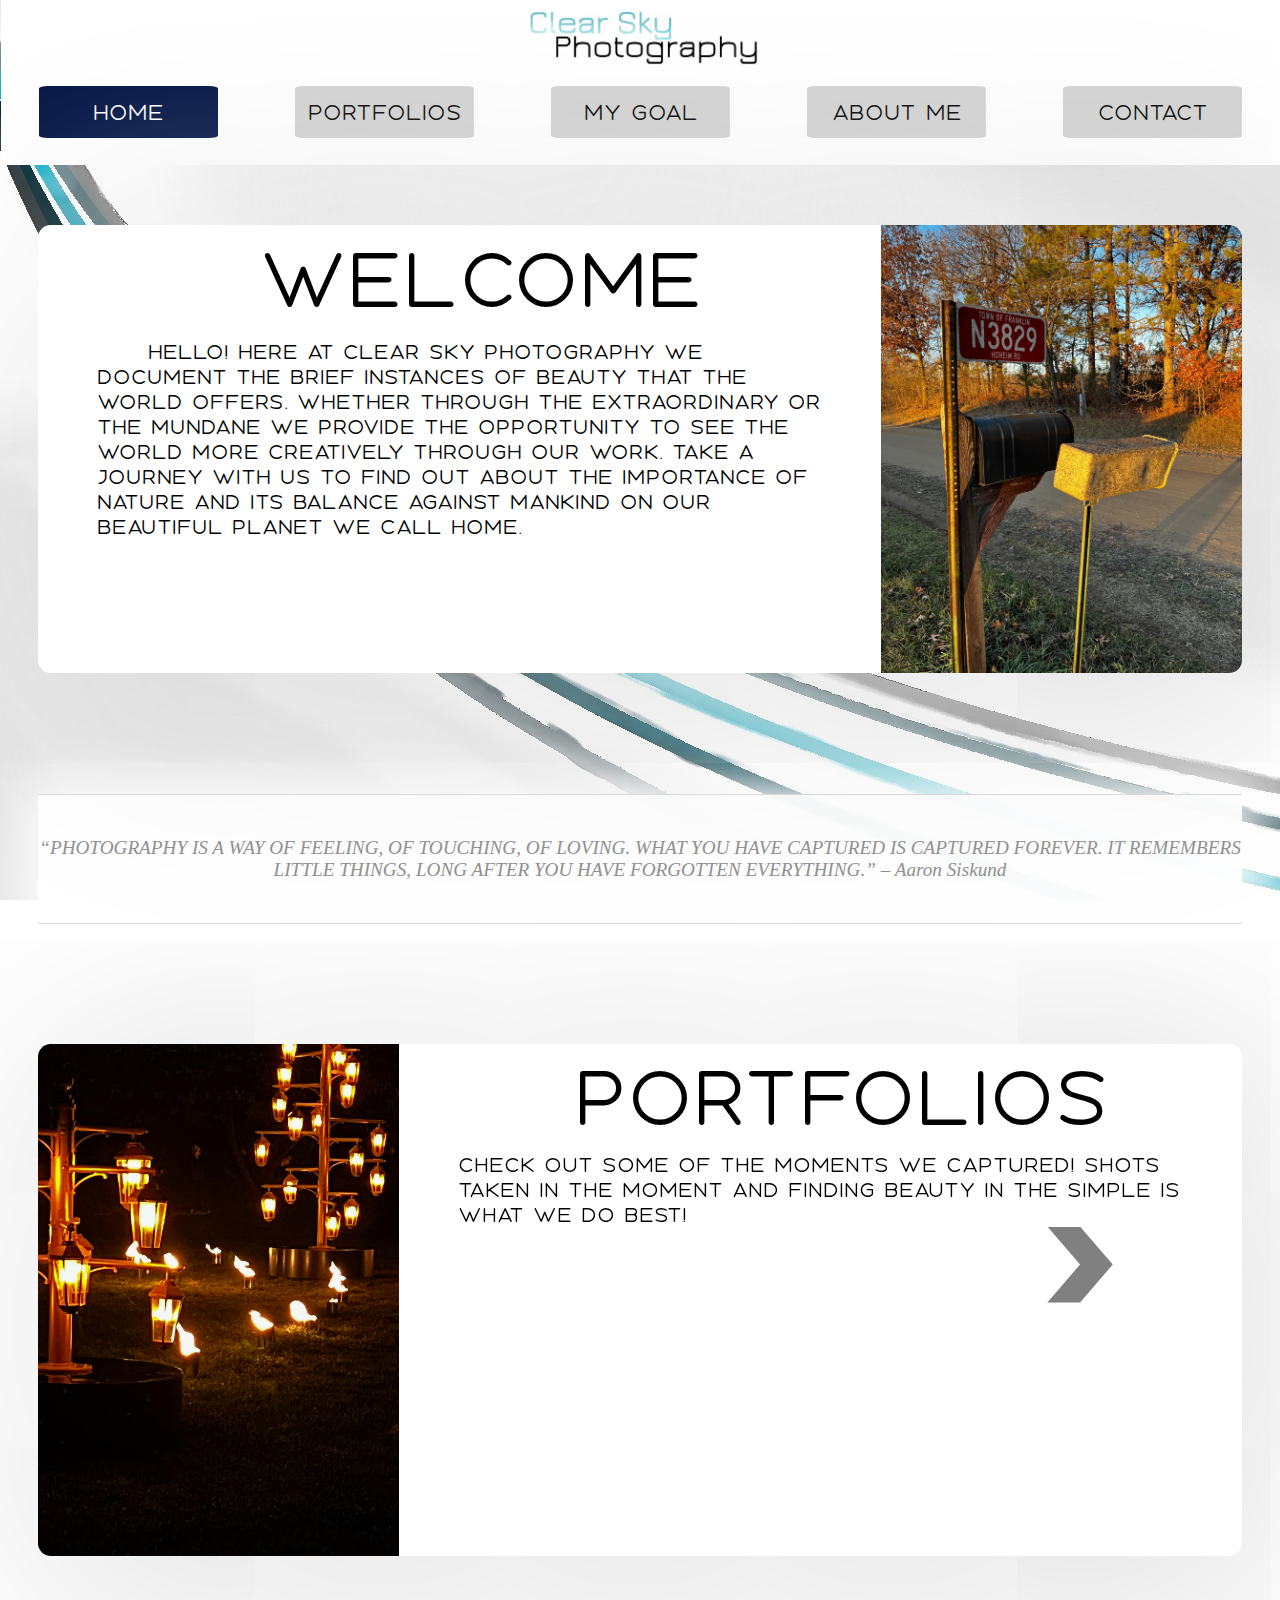
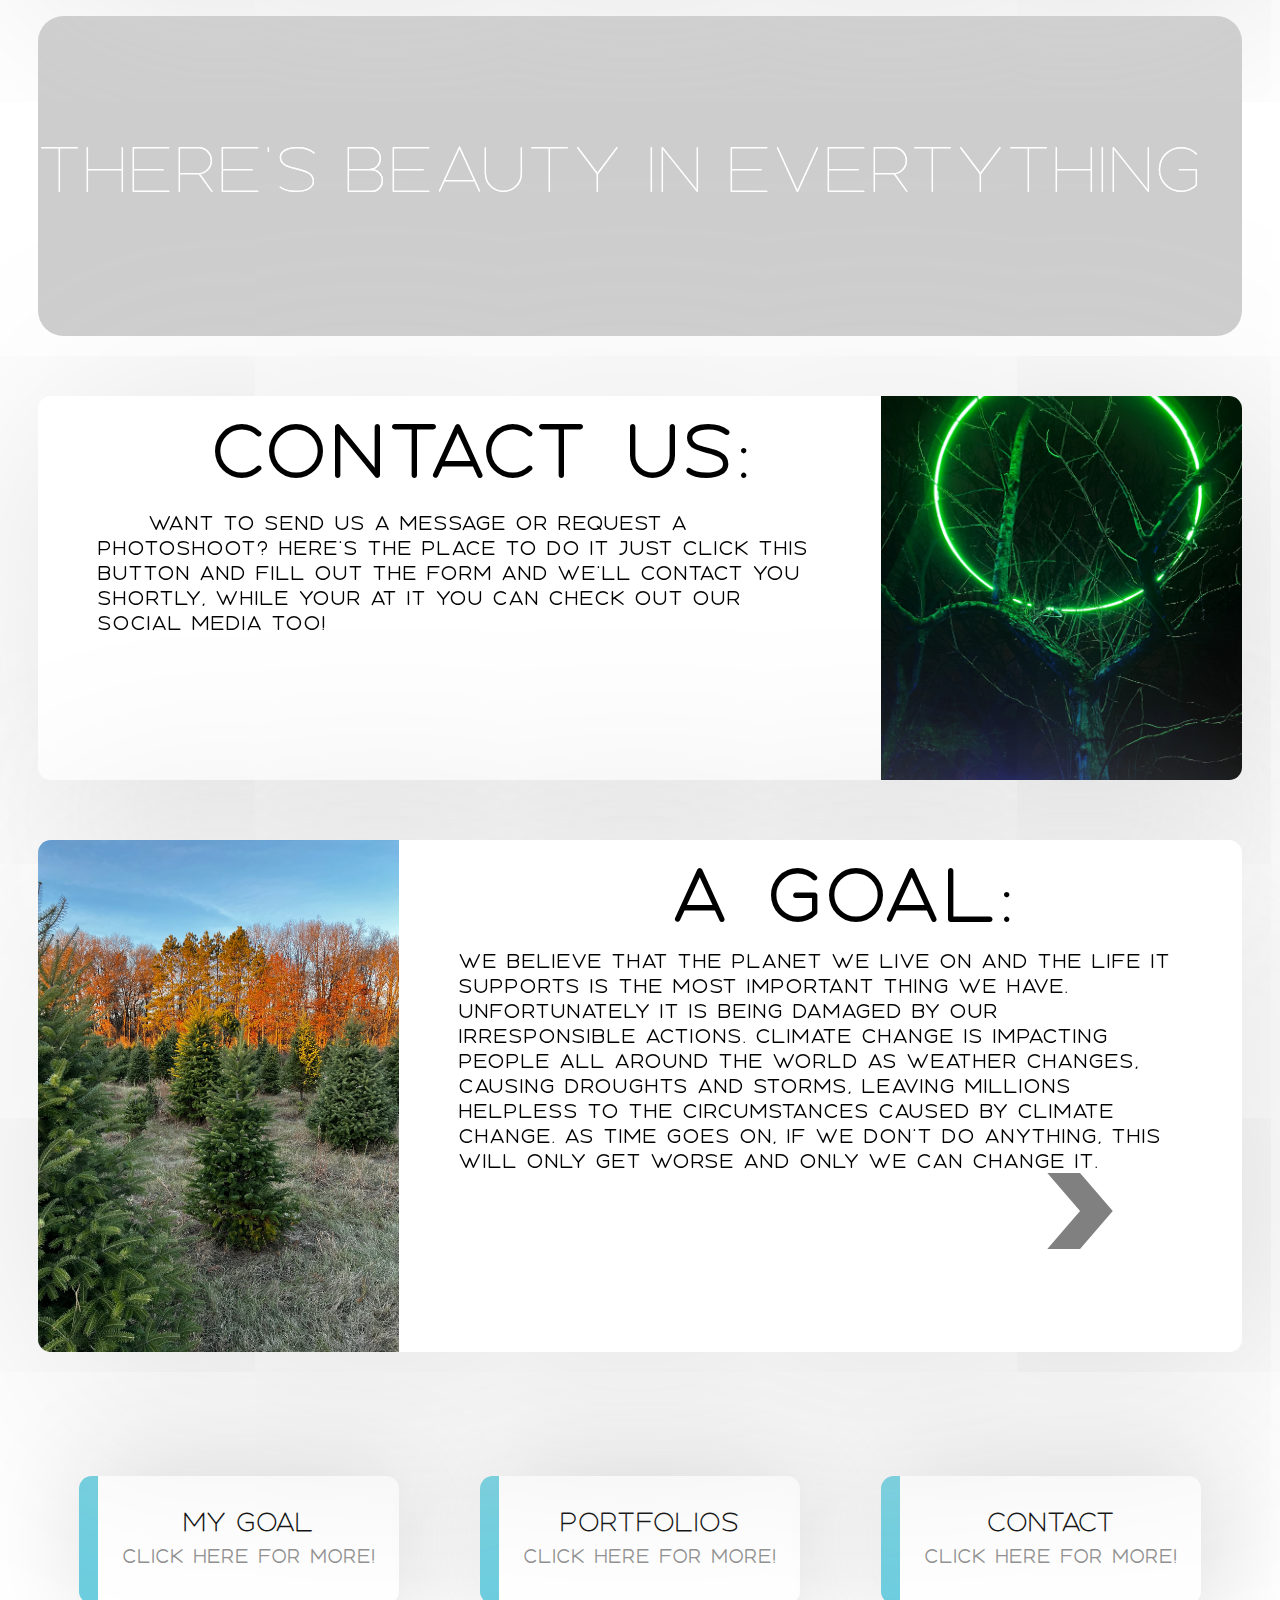
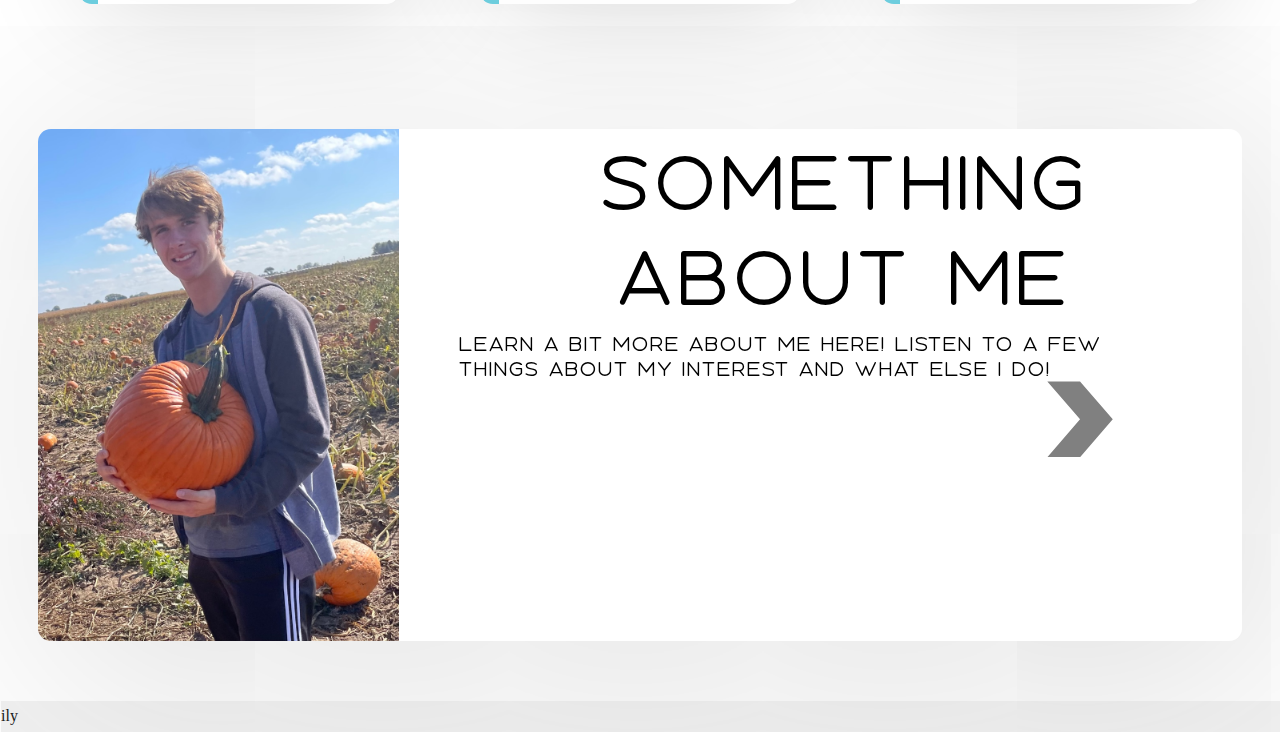
==== commit c40bf4c7: "Update index.html" ====
--- a/index.html
+++ b/index.html
@@ -4,7 +4,7 @@
 <link rel="stylesheet" type="text/css" href="goal.css">
 <link rel="icon" type="image/x-icon" href="favicon.ico">
 <script src="canvasSlideshow.js"></script>
-<title> FBLA 2</title>
+<title>Home</title>
 
 
 </head>
@@ -173,4 +173,4 @@
 </footer>
 		
 </body>
-				</HTML>+				</HTML>
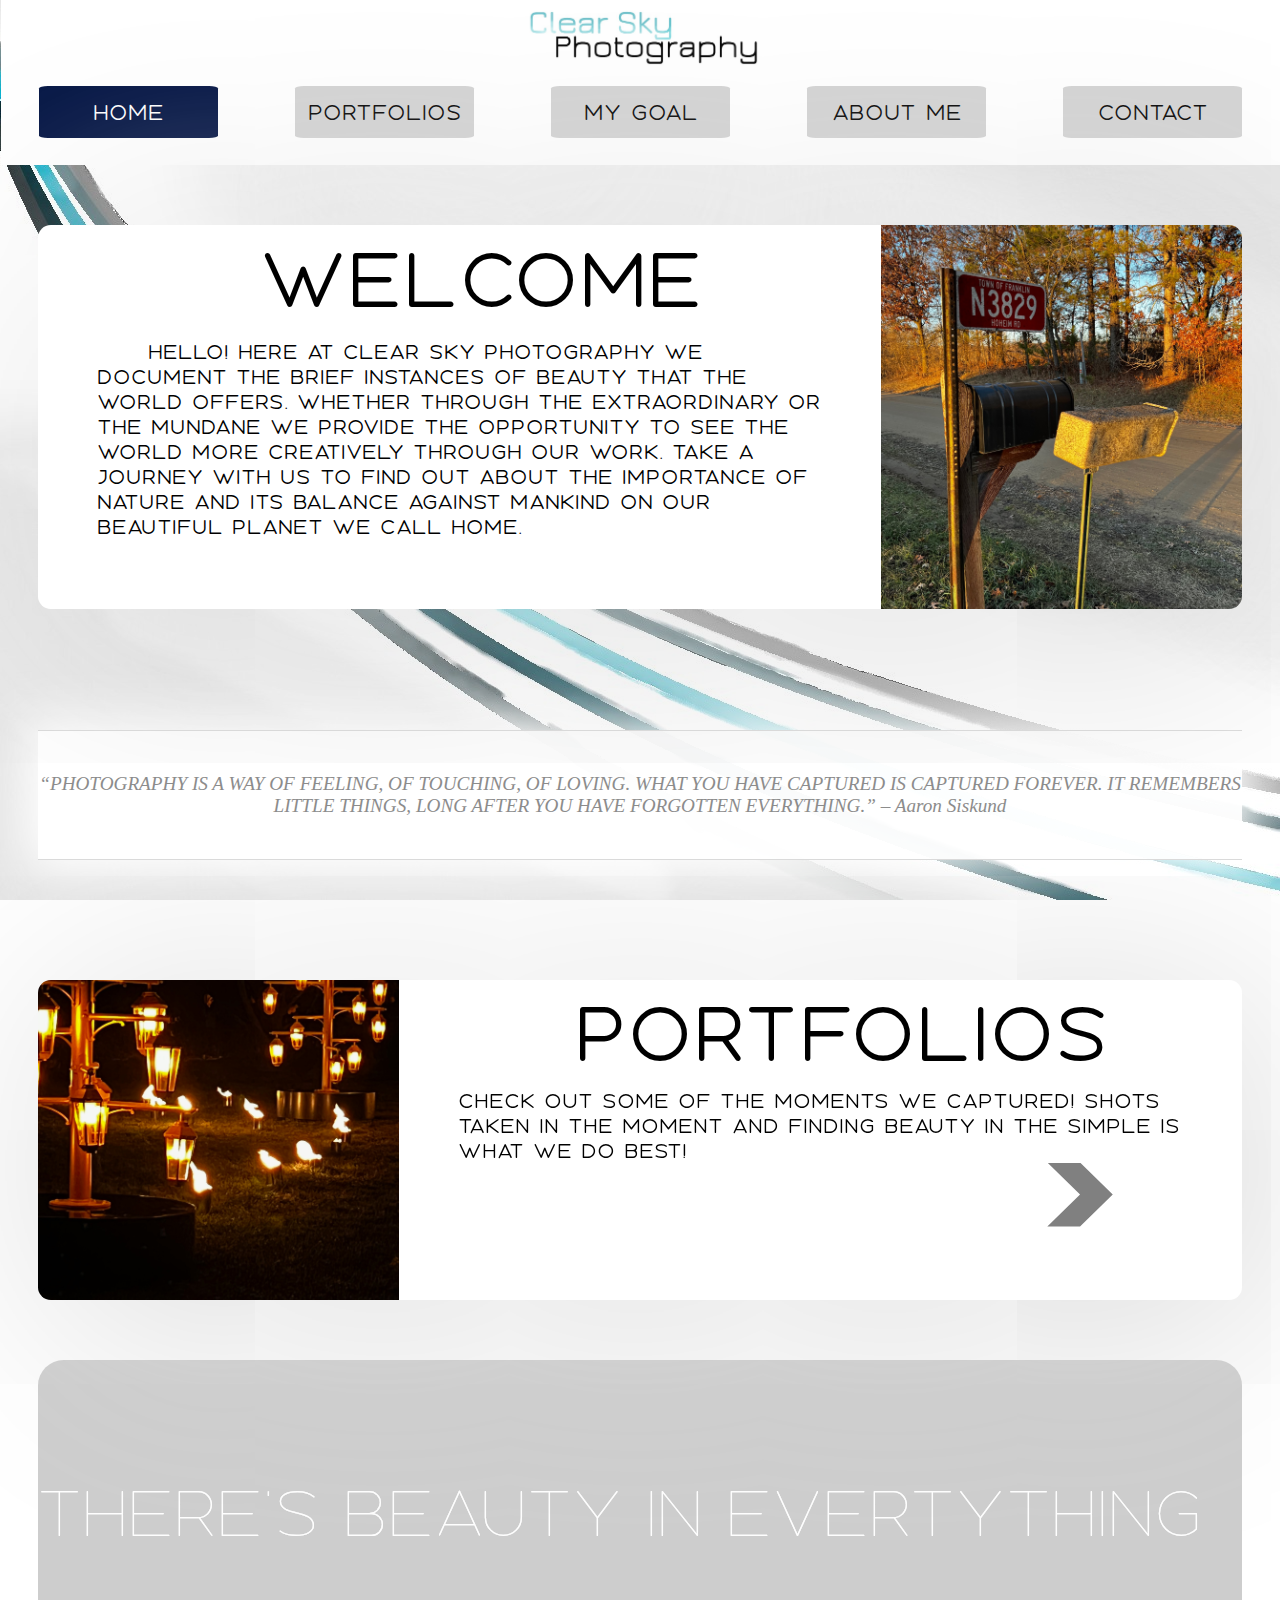
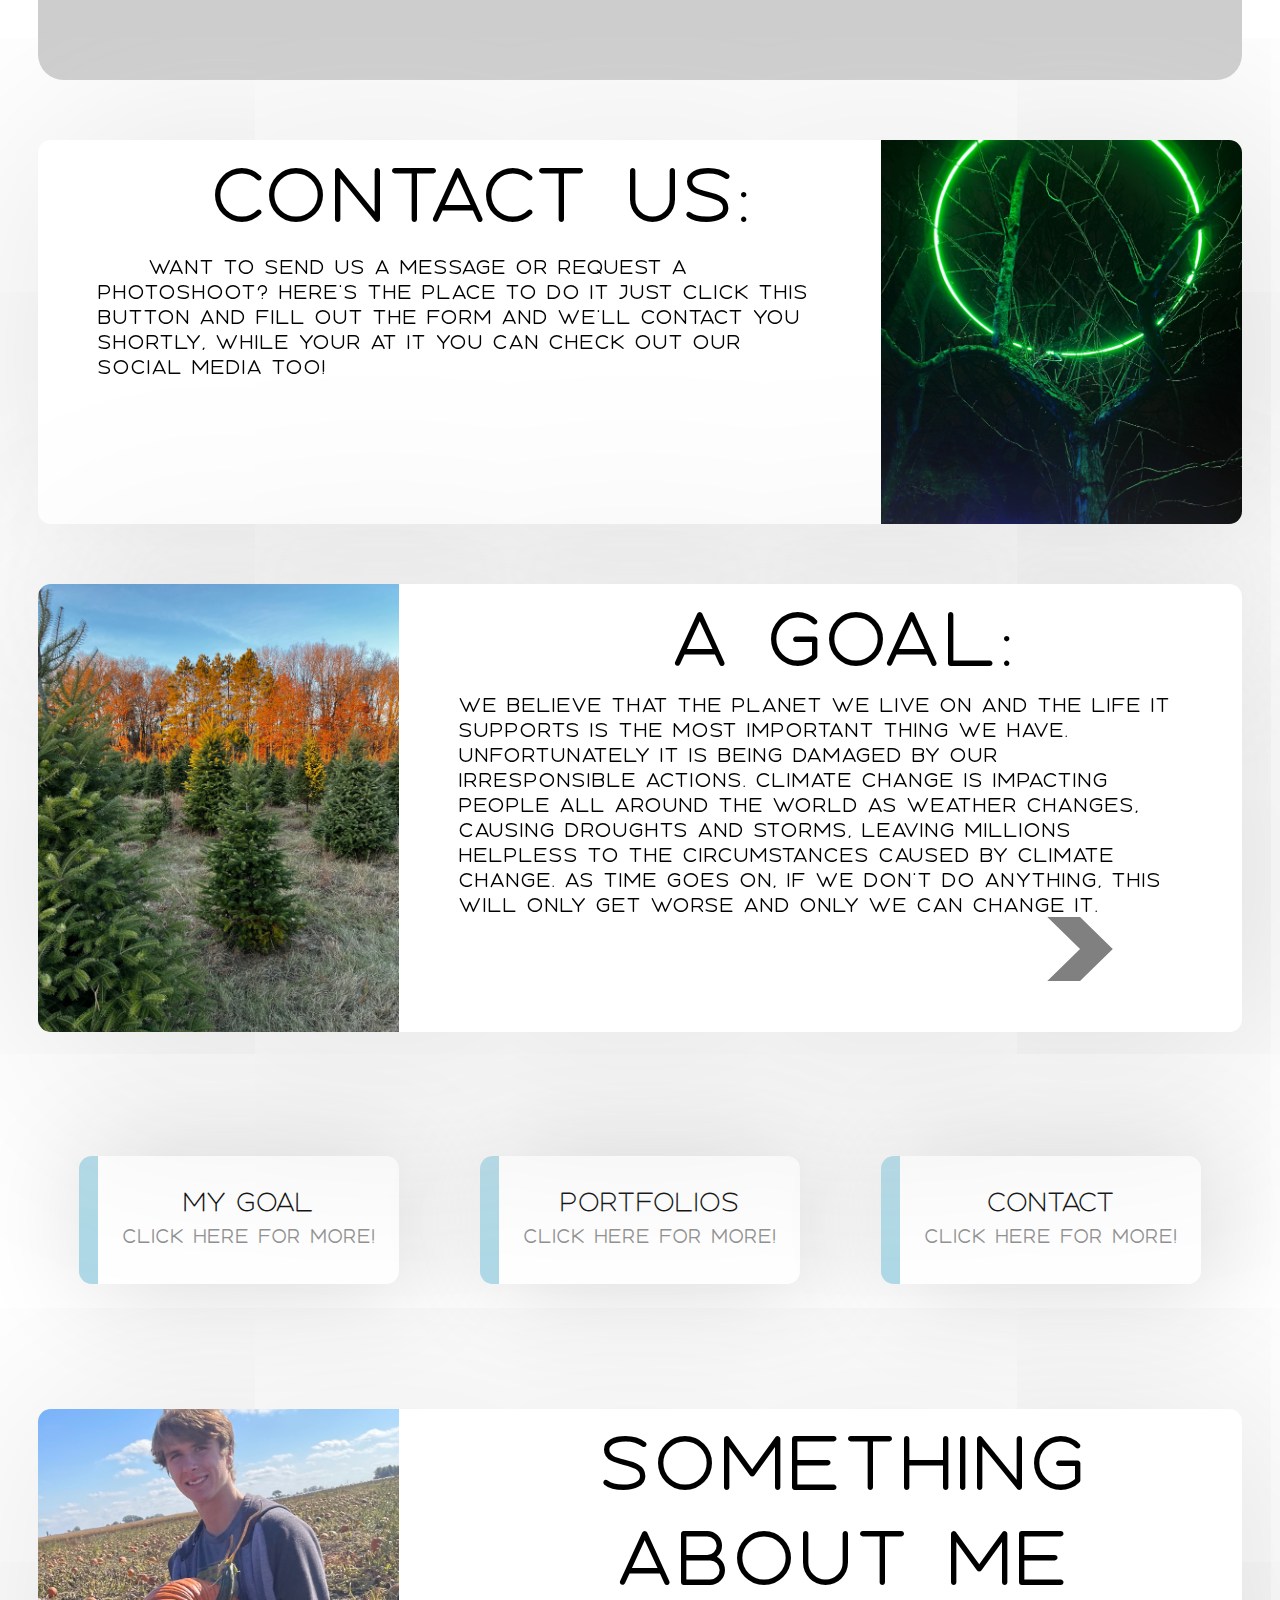
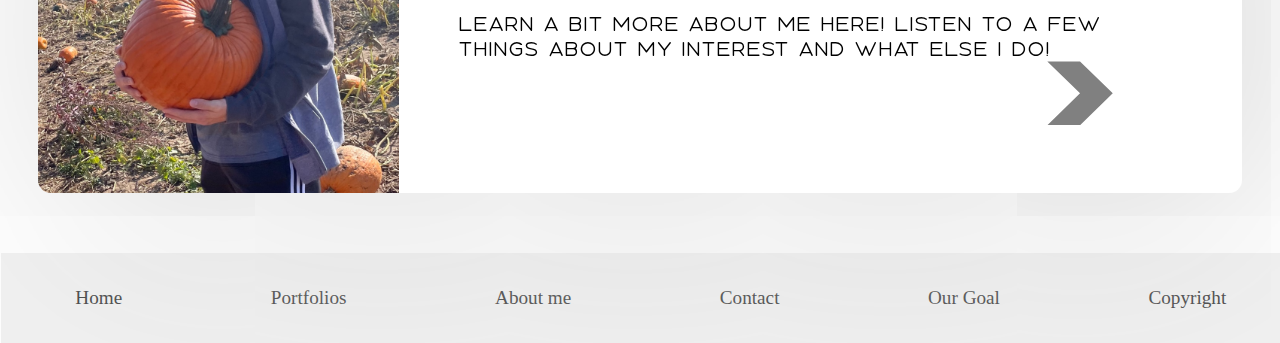
==== commit 1e5e33d3: "Add files via upload" ====
--- a/index.html
+++ b/index.html
@@ -4,7 +4,7 @@
 <link rel="stylesheet" type="text/css" href="goal.css">
 <link rel="icon" type="image/x-icon" href="favicon.ico">
 <script src="canvasSlideshow.js"></script>
-<title>Home</title>
+<title> FBLA 2</title>
 
 
 </head>
@@ -26,7 +26,7 @@
 </div>
 
 	
-	<div class="box" style="height: 35vw;">
+	<div class="box" style="height: 30vw;">
 		<div  class="amLeft">	
 		
 				<div class="whoAm">
@@ -49,7 +49,7 @@
 </div>
 
 
-<div class="box">
+<div class="box" style="height: 25vw;">
 		<div  class="amLeft2" style="background-image: url('Light/ll1.jpg')">		</div>
 				<a href="portfolio.html" id="linkGoal" class="normalA"> 
 	<div class="amRight2">
@@ -99,7 +99,7 @@
 </div>
 
 
-<div class="box">
+<div class="box" style="height: 35vw;">
 		<div  class="amLeft2" style="background-image: url('Pine/pp8.jpg')">		</div>
 				<a href="goal.html" id="linkGoal" class="normalA"> 
 	<div class="amRight2">
@@ -145,7 +145,7 @@
 	
 </div>  
 
-<div class="box">
+<div class="box" style="height: 30vw;">
 		<div  class="amLeft2" style="background-image: url('me2.jpg')">		</div>
 				<a href="aboutme.html" id="linkGoal" class="normalA"> 
 	<div class="amRight2">
@@ -168,9 +168,13 @@
 		
 <footer id="footer">
 <div id="fWrap" class="foot">
-	<p>ily </p>
-	</div>
+	<a class="footButton" href="index.html">Home</a>
+	<a class="footButton" href="portfolio.html">Portfolios</a>
+	<a class="footButton" href="aboutme.html">About me</a>
+	<a class="footButton" href="Contact.html">Contact</a>
+	<a class="footButton" href="goal.html">Our Goal</a>
+	<a class="footButton" href="copyright.html">Copyright</a>
 </footer>
 		
 </body>
-				</HTML>
+				</HTML>--- a/phot.css
+++ b/phot.css
@@ -60,7 +60,7 @@
 }
 
 .headerButton:hover{
-	background-color: #9CD1FF;
+	background-color:lightblue;
 	color:black;
 }
 
@@ -111,7 +111,7 @@
     position: absolute;
     left: 3vw;
     top: 3vw;
-    border: 0.2vw solid #5294ff;
+    border: 0.2vw solid lightblue;
     height: 10vw;
     border-style: solid none none solid;
 }	
@@ -123,7 +123,7 @@
     position: absolute;
     right: 3vw;
     bottom: 3vw;
-    border: 0.2vw solid #5294ff;
+    border: 0.2vw solid lightblue;
     height: 10vw;
     border-style: none solid solid none;
 }
@@ -156,7 +156,7 @@
     background-color: gray;
     text-align: center;
     width: 50vw;
-    height: 12%;
+    height: 5.5vh;
     display: flex;
     justify-content: center;
     align-items: center;
@@ -165,7 +165,7 @@
 }
 
 #block1txt:hover .aboutButton{
-background-color: #9CD1FF;
+background-color: lightblue;
 margin-left: 5vw;}
 
 
@@ -188,8 +188,8 @@
 	background-color: white;
 	box-shadow: 1vw 0vw 9vw #d6d6d6;	
 	transition: 0.5s;
-	border-left: 1.5vw solid #6acdde;
-	border-right: 0vw solid #6acdde;
+	border-left: 1.5vw solid lightblue;
+	border-right: 0vw solid lightblue;
 	border-style: none solid none solid;
 	border-radius: 1vw;
 	text-align:center;
@@ -204,7 +204,7 @@
 
 	.tableBox:hover{
 	box-shadow: 1vw 0vw 20vw #d6d6d6;
-		border-right: 1.5vw solid #6acdde;
+		border-right: 1.5vw solid lightblue;
 	}
 
 
@@ -232,7 +232,7 @@
 	width: 50%;
 	height: 15%;
 	opacity:0;
-	background-color: #9CD1FF;
+	background-color: lightblue;
 	border-radius: 5%;
 	transition: 0.5s;
 	display:flex;
@@ -309,4 +309,20 @@
 a{
 	text-decoration:none;
 	color: black;
-}+}
+
+.foot{
+	    flex-wrap: wrap;
+	height: 10%;
+	display: flex;
+	justify-content: space-around;
+	align-content: center;
+}
+
+.footButton{
+	display: flex;
+	justify-content: center;
+	align-content: center;
+	font-size: 1.5vw;
+	color: #3d3d3d;
+}
--- a/goal.css
+++ b/goal.css
@@ -1,5 +1,5 @@
 .box{
-		height:40vw;
+		height:30vw;
 margin: 5% 0 5% 0;
    /*padding: 3vw 5vw 3vw 5vw;  */
 background-color: white;
@@ -61,11 +61,11 @@
 
 
 .amLeft:hover .aboutButton{
-background-color: #9CD1FF;
+background-color: lightblue;
 margin-left: 5vw;}
 
 .amRight2:hover .aboutButton{
-background-color: #9CD1FF;
+background-color: lightblue;
 margin-left: 5vw;}
 
 
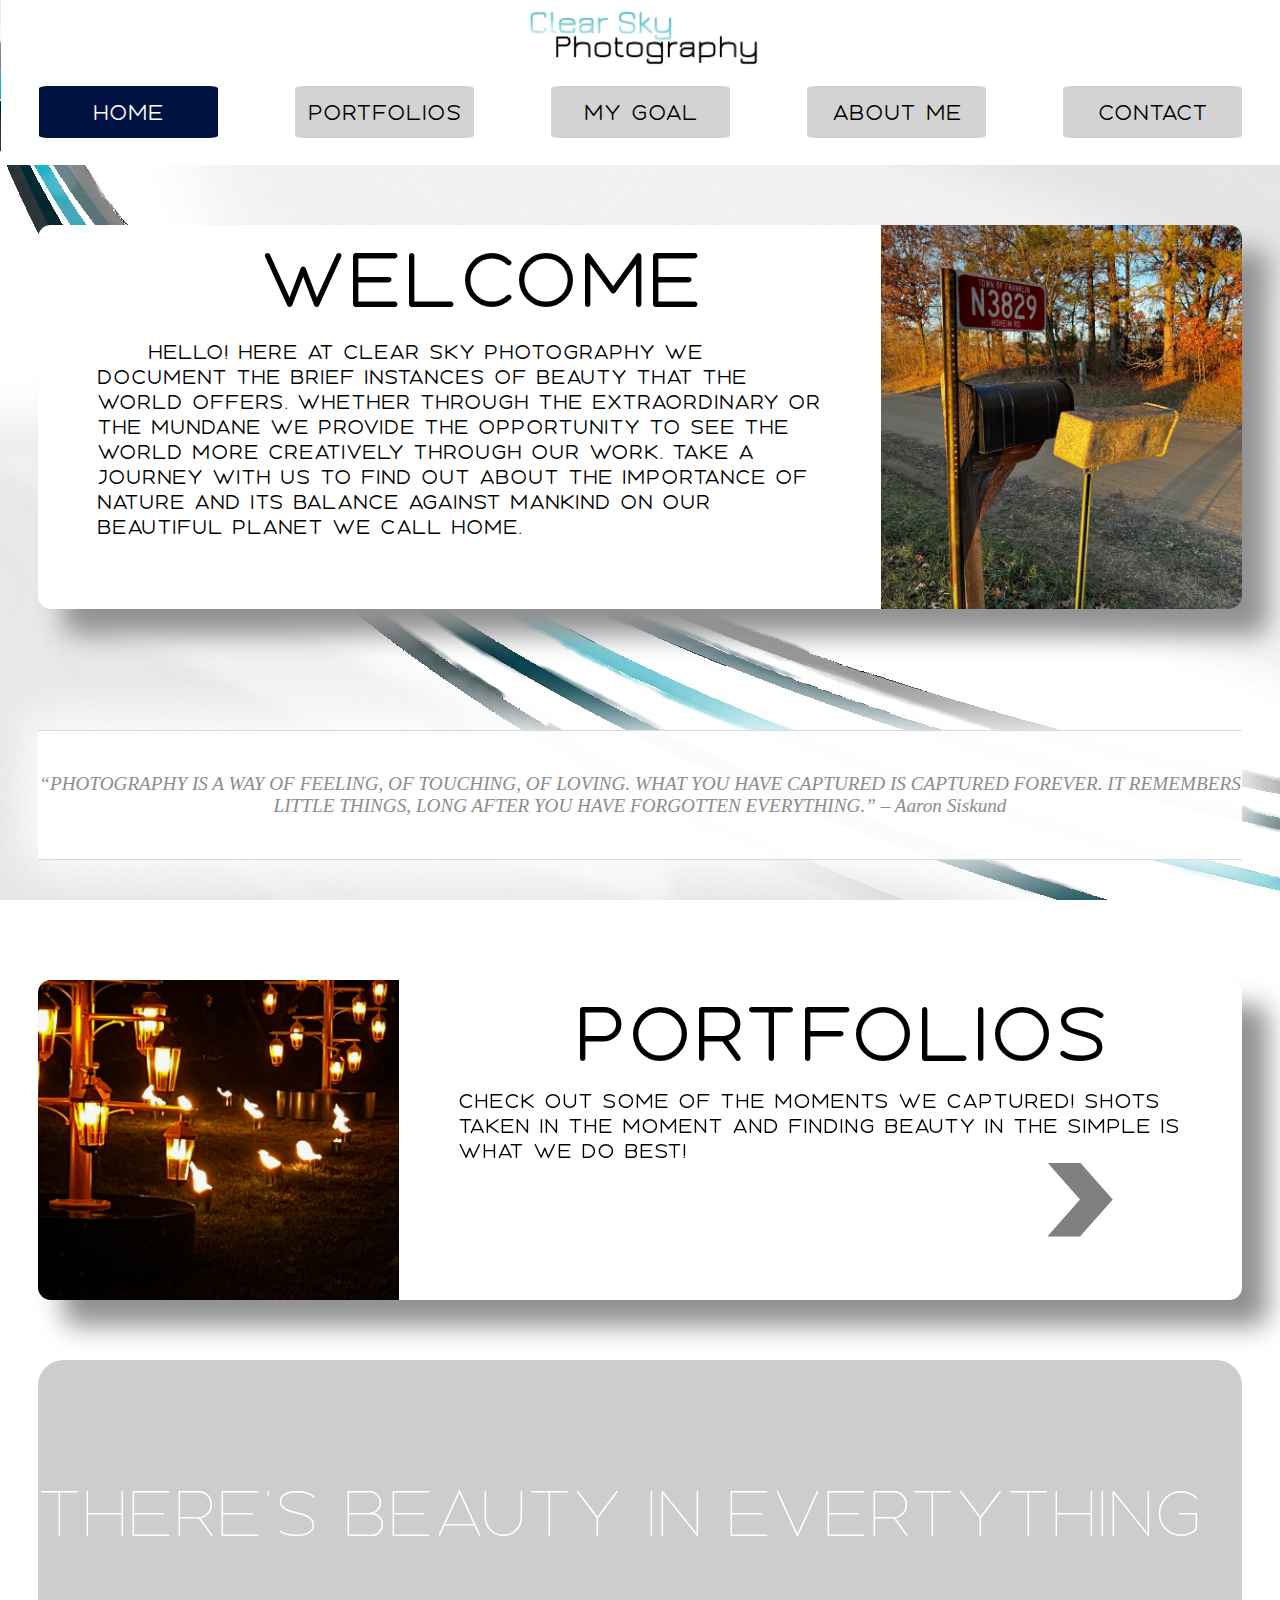
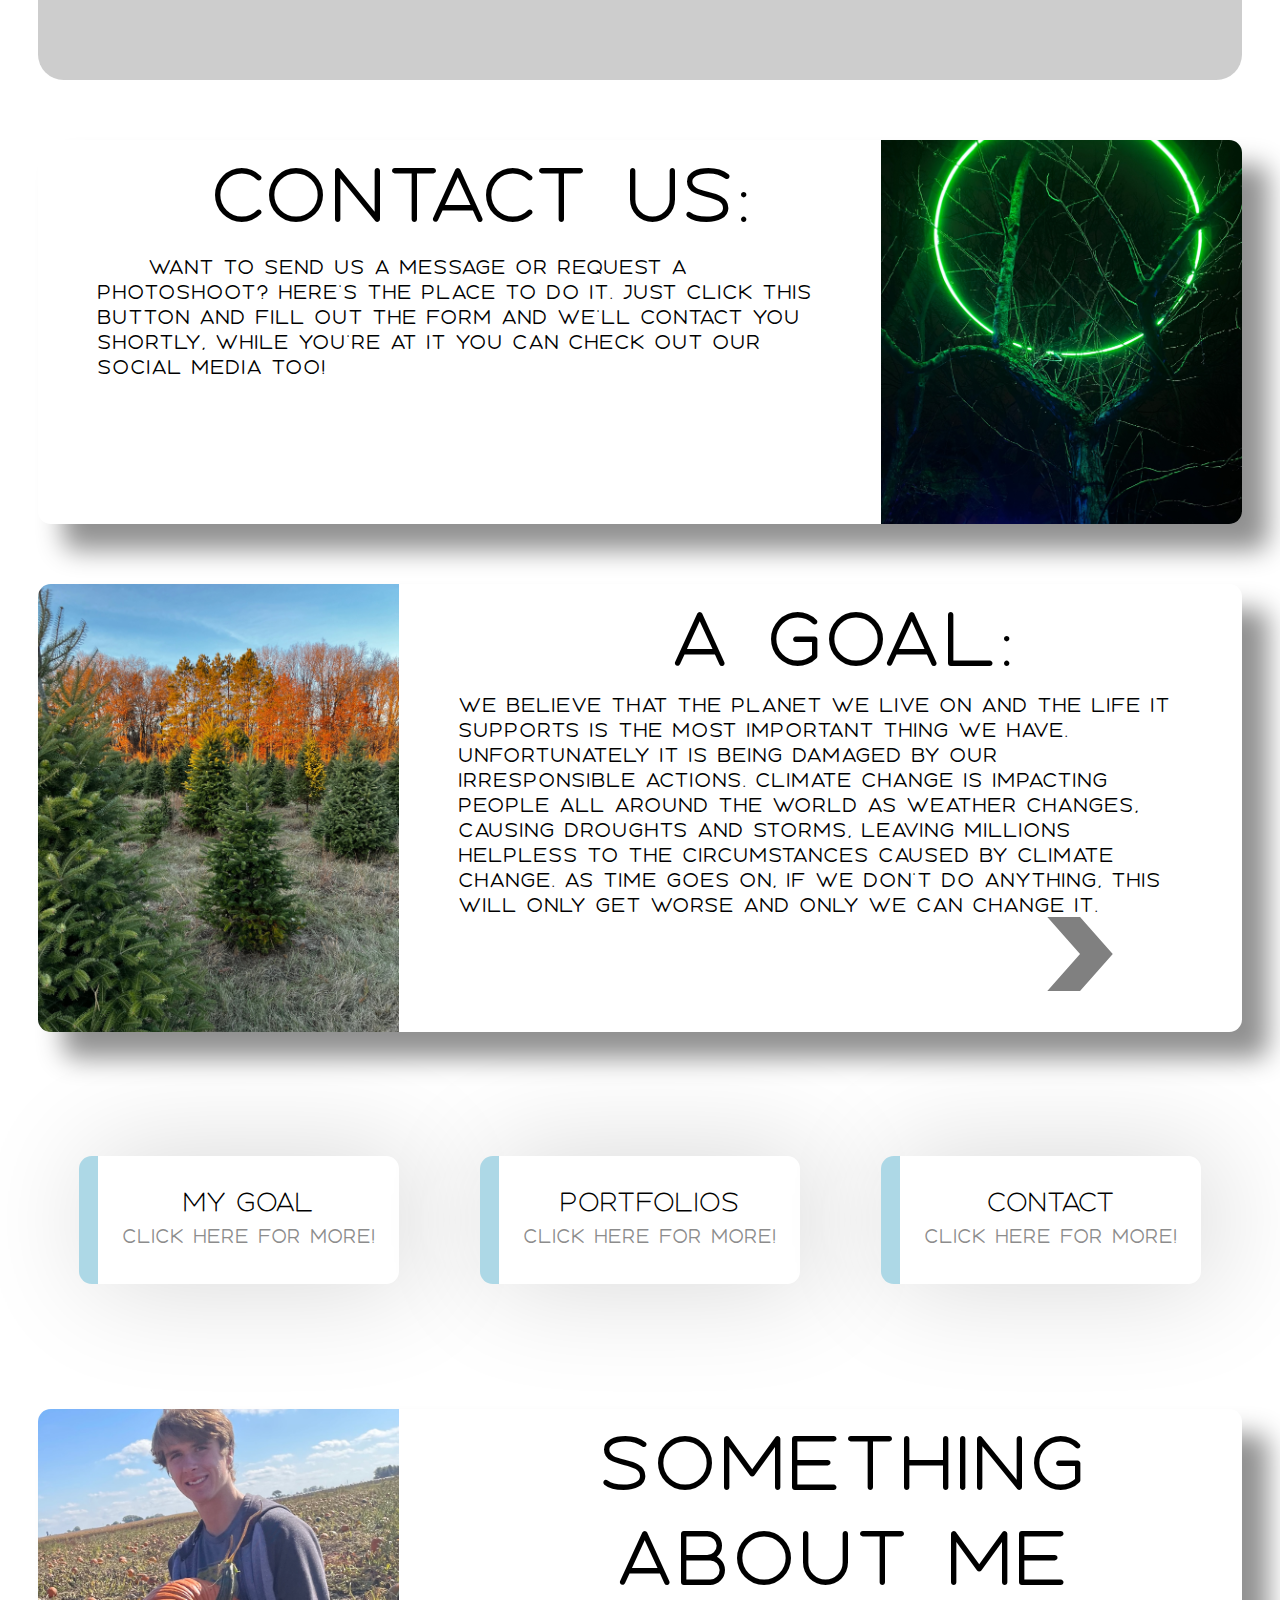
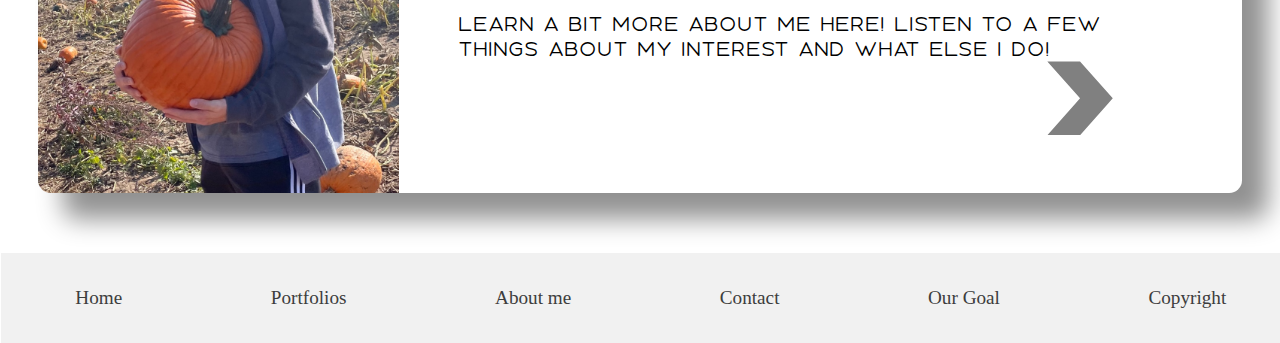
==== commit 898bd62d: "Add files via upload" ====
--- a/index.html
+++ b/index.html
@@ -4,12 +4,17 @@
 <link rel="stylesheet" type="text/css" href="goal.css">
 <link rel="icon" type="image/x-icon" href="favicon.ico">
 <script src="canvasSlideshow.js"></script>
-<title> FBLA 2</title>
+<script src="animation.js"></script>
+<title>CSP: Home</title>
 
 
 </head>
 				
-<body onload="onLoad()">		
+<body onload="onLoad(), setAnimations()">		
+
+<div id="hiddenHeader">
+	<img src="Logo.png" id="headerLogo">
+	</div>
 
 <div id="header">
 	<div id="headerLogoWrapper">
@@ -24,6 +29,8 @@
 			<a class="headerButton" id="headerContact" href="contact.html">Contact</a>
 	</div>
 </div>
+
+
 
 	
 	<div class="box" style="height: 30vw;">
@@ -49,7 +56,7 @@
 </div>
 
 
-<div class="box" style="height: 25vw;">
+<div class="box Fadeleft" style="height: 25vw;">
 		<div  class="amLeft2" style="background-image: url('Light/ll1.jpg')">		</div>
 				<a href="portfolio.html" id="linkGoal" class="normalA"> 
 	<div class="amRight2">
@@ -68,12 +75,12 @@
 	</div>	
 
 
-	<div id="slideshow">
+	<div id="slideshow" class="Faderight">
 		<canvas id="slideshowCanvas"></canvas>
 	</div>
 
 
-	<div class="box" style="height: 30vw;">
+	<div class="box Fadeleft" style="height: 30vw;">
 		<div  class="amLeft">	
 		
 				<div class="whoAm">
@@ -81,7 +88,7 @@
 				</div>
 					
 				<div class="amtext skinny2">
-					<p class="tab"> Want to send us a message or request a photoshoot? Here’s the place to do it just click this button and fill out the form and we’ll contact you shortly, while your at it you can check out our social media too! </p> 
+					<p class="tab"> Want to send us a message or request a photoshoot? Here’s the place to do it. Just click this button and fill out the form and we’ll contact you shortly, while you're at it you can check out our social media too! </p> 
 				</div>
 			
 		</div>
@@ -89,17 +96,15 @@
 	<div class="amRight" style="background-image: url('Light/ll10.jpg')">
 				
 				<a href='contact.html' class="cardButtonDiv">
-				<div class="cardButtonDiv">
+				<div class="magicButton">
 				
-						<img class="magicButton" src="arrow2Right.png">
-				
-				</div></a>
-	</div>	
+	</div>	</a>
 	
+</div>
 </div>
 
 
-<div class="box" style="height: 35vw;">
+<div class="box Faderight" style="height: 35vw;">
 		<div  class="amLeft2" style="background-image: url('Pine/pp8.jpg')">		</div>
 				<a href="goal.html" id="linkGoal" class="normalA"> 
 	<div class="amRight2">
@@ -121,14 +126,14 @@
 	
 <div id="pagesTable"> 
 
-		<a href="goal.html" class="tableBox">
+		<a href="goal.html" class="tableBox Faderight">
 			<div id="tableBox1">
 				<h3 class="tableText"> My Goal</h3>
 				<p class="tableText2">Click here for more!</p>
 			</div>
 		</a>
 	
-		<a href="portfolio.html" class="tableBox">
+		<a href="portfolio.html" class="tableBox Faderight">
 			<div id="tableBox2" >
 				<h3 class="tableText">Portfolios</h3>
 				<p class="tableText2">Click here for more!</p>
@@ -136,7 +141,7 @@
 		</a>
 	
 	
-		<a href="contact.html" class="tableBox">
+		<a href="contact.html" class="tableBox Faderight">
 			<div id="tableBox3">
 				<h3 class="tableText">Contact</h3>
 				<p class="tableText2">Click here for more!</p>
@@ -145,7 +150,7 @@
 	
 </div>  
 
-<div class="box" style="height: 30vw;">
+<div class="box Fadeleft" style="height: 30vw;">
 		<div  class="amLeft2" style="background-image: url('me2.jpg')">		</div>
 				<a href="aboutme.html" id="linkGoal" class="normalA"> 
 	<div class="amRight2">
--- a/phot.css
+++ b/phot.css
@@ -7,6 +7,7 @@
 }
 
 #header{
+	
 	z-index: 999;
 	height: 17%;
 	width: 106.4%;
@@ -69,6 +70,30 @@
 	color:white;
 }
 
+#hiddenHeader{
+	justify-content: center;
+    align-items: center;
+	position:fixed;
+	display: none;
+	z-index: 999;
+	height: 7%;
+	width: 100%;
+	top: 0;
+	 background-color:white;
+	 margin: 0 -3.15% 0 -3.15%;
+	 border-bottom: 0.1vh solid #d6d6d6;
+}
+
+.headerMoveIn{
+	  position: relative;
+	  animation-name: headerMove;
+	animation-duration: 0.5s;	
+}
+
+@keyframes headerMove {
+  0%   {top:-100px;}
+  100% {top:0px;}
+}
 
 #wrapper{
 	width: 94%;
@@ -156,12 +181,13 @@
     background-color: gray;
     text-align: center;
     width: 50vw;
-    height: 5.5vh;
+    height: 5vw;
     display: flex;
     justify-content: center;
     align-items: center;
     padding: 1%;
 	transition: 0.5s;
+	padding-top: 0.3vh;
 }
 
 #block1txt:hover .aboutButton{
@@ -229,28 +255,46 @@
 }
 
 .cardButtonDiv{
-	width: 50%;
-	height: 15%;
+	width: 7vw;
+	height: 7vw;
 	opacity:0;
-	background-color: lightblue;
-	border-radius: 5%;
+	background-color: white;
+	border-radius: 50%;
 	transition: 0.5s;
 	display:flex;
 	justify-content: center;
 	align-items:center;
+	position: absolute;
 }
 
 .box:hover .cardButtonDiv{
 	opacity:1;
 }
 
+.box:hover{
+		box-shadow: 2vw 2vw 2.5vw #919191;
+}
+
 .magicButton {
-	width: 100%;
-	border: none;
-	background: none;
-	text-decoration:none;
-	text-align: center;
-}
+	clip-path: polygon(30% 20%, 60% 20%, 90% 50%, 60% 80%, 30% 80%, 60% 50%);
+	width: 100%;
+	height: 100%;
+	position: relative;
+	 background-color: gray;
+	left: -3%;
+	transition: 0.8s;
+}
+
+.cardButtonDiv:hover .magicButton{
+	background-color: lightblue;
+}
+
+.cardButtonDiv:hover{
+	width: 9vw;
+	height: 9vw;
+}
+
+
 
 #footer {
 	margin: 0% -3% 0% -3.1%;
@@ -326,3 +370,27 @@
 	font-size: 1.5vw;
 	color: #3d3d3d;
 }
+
+.runLeft{
+	  position: relative;
+	  animation-name: runner1;
+	animation-duration: 2s;	  
+	
+}
+
+@keyframes runner1 {
+  0%   {left:600px; opacity: 0.75;}
+  100% {left:0px; opacity: 1;}
+}
+
+.runRight{
+	  position: relative;
+	  animation-name: runner2;
+	animation-duration: 2s;	  
+	
+}
+
+@keyframes runner2 {
+  0%   {right:600px; opacity: 0.75;}
+  100% {right:0px; opacity: 1;}
+}
--- a/goal.css
+++ b/goal.css
@@ -9,12 +9,16 @@
 display:flex;
 justify-content: space-around;
 position: relative;
-box-shadow: 2vw 2vw 20vw #d6d6d6;
+box-shadow: 2vw 2vw 2vw #919191;
 border-radius: 1vw;
 overflow: hidden;
 
 background-size:cover;
 background-attachment: fixed;
+	}
+	
+	.box:hover{
+		border-radius: 2vw;
 	}
 
 
